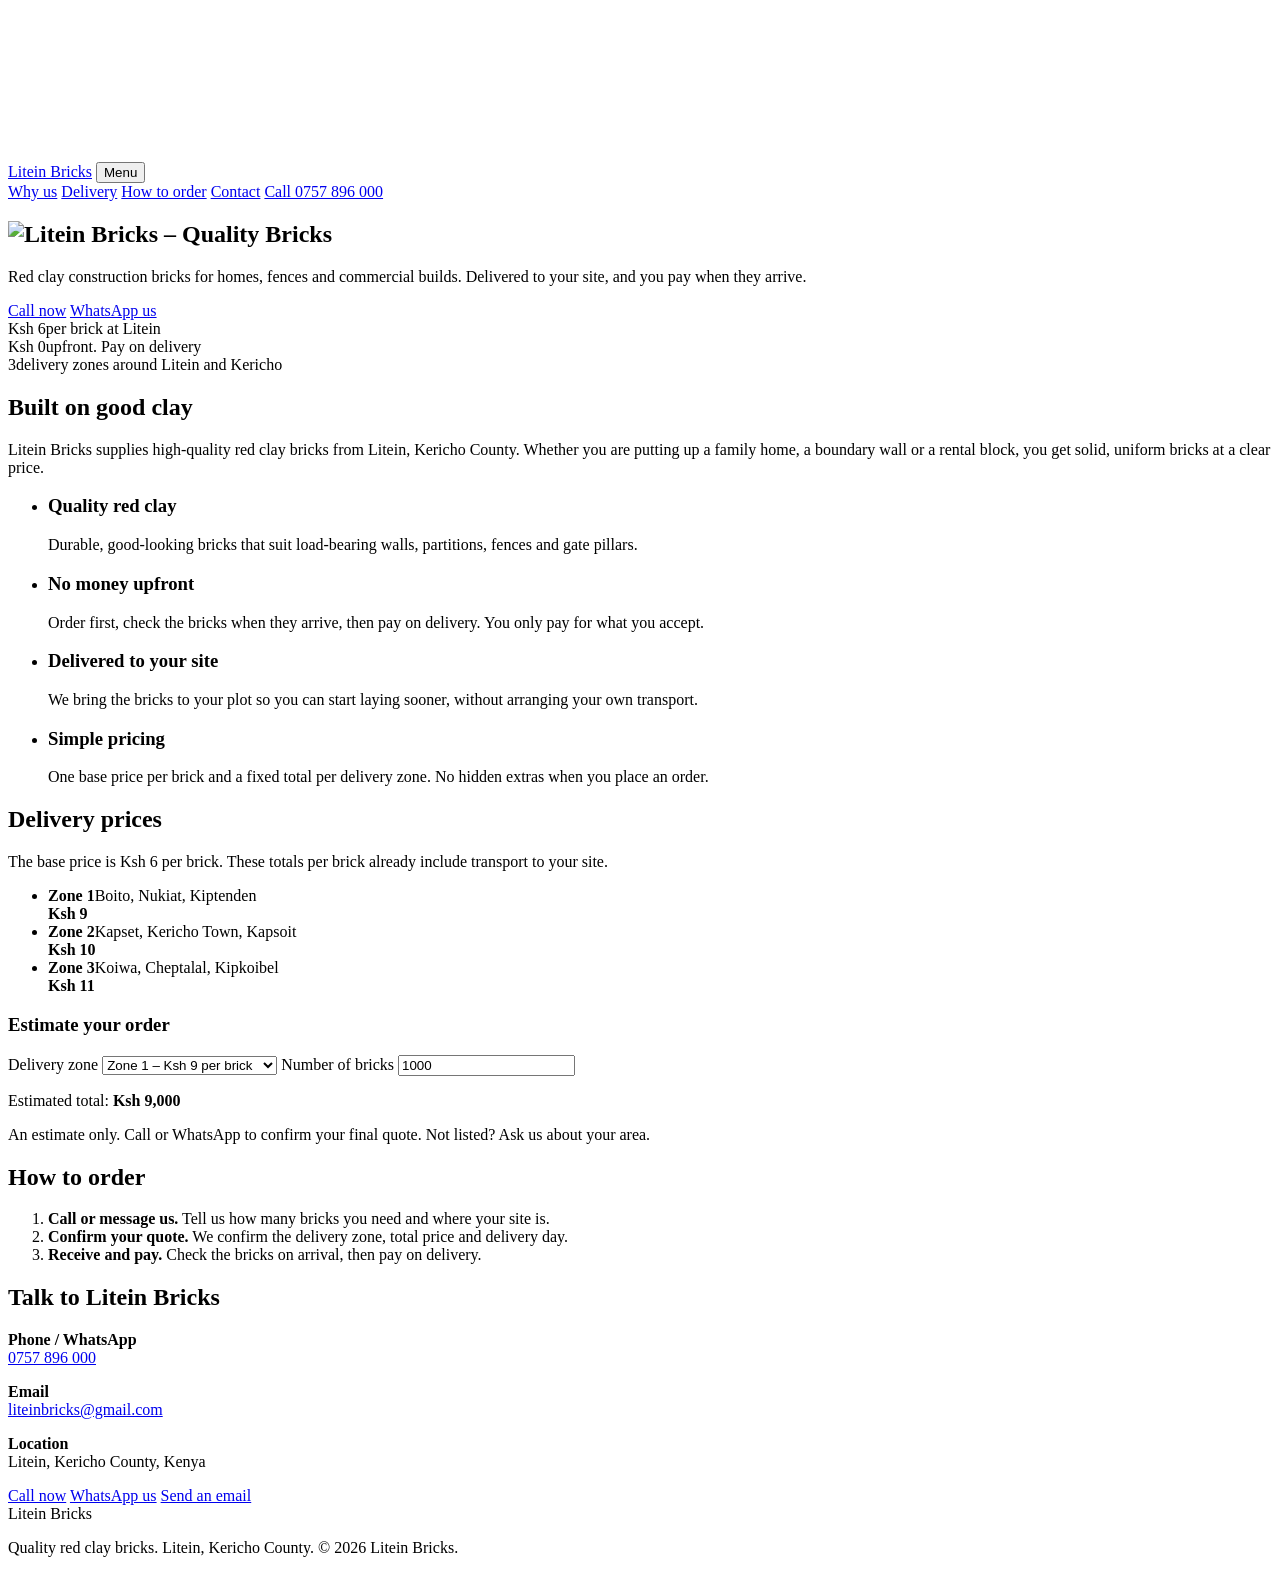
==== index.html @ 789bcd4d "Add files via upload" ====
<!DOCTYPE html>
<html lang="en">
<head>
<meta charset="utf-8">
<meta name="viewport" content="width=device-width, initial-scale=1">
<title>Litein Bricks | Quality red clay bricks in Litein, Kericho County</title>
<meta name="description" content="Litein Bricks supplies quality red clay construction bricks at Ksh 6 per brick, delivered to your site across Kericho County. Pay on delivery, no money upfront.">
<meta name="theme-color" content="#0f1619">
<meta property="og:title" content="Litein Bricks | Quality Bricks">
<meta property="og:description" content="Red clay construction bricks at Ksh 6 each. Site delivery. Pay on delivery.">
<meta property="og:image" content="assets/logo.png">
<link rel="icon" href="assets/poster.jpg">
<link rel="preconnect" href="https://fonts.googleapis.com">
<link rel="preconnect" href="https://fonts.gstatic.com" crossorigin>
<link href="https://fonts.googleapis.com/css2?family=Barlow:wght@400;500;600&family=Oswald:wght@500;700&display=swap" rel="stylesheet">
<link rel="stylesheet" href="css/styles.css">
</head>
<body>
<video class="bg-video" autoplay muted loop playsinline preload="metadata" poster="assets/poster.jpg" aria-hidden="true">
  <source src="assets/background.mp4" type="video/mp4">
</video>

<header class="site-header">
  <a class="brand brick-text" href="index.html">Litein Bricks</a>
  <button class="nav-toggle" aria-expanded="false" aria-controls="nav">Menu</button>
  <nav id="nav" class="nav">
    <a href="#why">Why us</a>
    <a href="#delivery">Delivery</a>
    <a href="#order">How to order</a>
    <a href="#contact">Contact</a>
    <a class="btn btn-small" href="tel:+254757896000">Call 0757 896 000</a>
  </nav>
</header>

<main>
  <section class="hero">
    <h1><img src="assets/logo.png" alt="Litein Bricks – Quality Bricks" width="2172" height="724"></h1>
    <p class="lead">Red clay construction bricks for homes, fences and commercial builds. Delivered to your site, and you pay when they arrive.</p>
    <div class="actions">
      <a class="btn" href="tel:+254757896000">Call now</a>
      <a class="btn btn-wa" href="https://wa.me/254757896000?text=Hello%20Litein%20Bricks%2C%20I%20would%20like%20to%20order%20bricks." target="_blank" rel="noopener">WhatsApp us</a>
    </div>
  </section>

  <section class="price-band" aria-label="Pricing at a glance">
    <div><span class="big brick-text">Ksh 6</span><span>per brick at Litein</span></div>
    <div><span class="big brick-text">Ksh 0</span><span>upfront. Pay on delivery</span></div>
    <div><span class="big brick-text">3</span><span>delivery zones around Litein and Kericho</span></div>
  </section>

  <section id="why" class="section">
    <h2 class="brick-text">Built on good clay</h2>
    <p class="intro">Litein Bricks supplies high-quality red clay bricks from Litein, Kericho County. Whether you are putting up a family home, a boundary wall or a rental block, you get solid, uniform bricks at a clear price.</p>
    <ul class="features">
      <li><h3>Quality red clay</h3><p>Durable, good-looking bricks that suit load-bearing walls, partitions, fences and gate pillars.</p></li>
      <li><h3>No money upfront</h3><p>Order first, check the bricks when they arrive, then pay on delivery. You only pay for what you accept.</p></li>
      <li><h3>Delivered to your site</h3><p>We bring the bricks to your plot so you can start laying sooner, without arranging your own transport.</p></li>
      <li><h3>Simple pricing</h3><p>One base price per brick and a fixed total per delivery zone. No hidden extras when you place an order.</p></li>
    </ul>
  </section>

  <section id="delivery" class="section">
    <h2 class="brick-text">Delivery prices</h2>
    <p class="intro">The base price is Ksh 6 per brick. These totals per brick already include transport to your site.</p>
    <div class="zones">
      <ul class="zone-list">
        <li><div><strong>Zone 1</strong><span>Boito, Nukiat, Kiptenden</span></div><b>Ksh 9</b></li>
        <li><div><strong>Zone 2</strong><span>Kapset, Kericho Town, Kapsoit</span></div><b>Ksh 10</b></li>
        <li><div><strong>Zone 3</strong><span>Koiwa, Cheptalal, Kipkoibel</span></div><b>Ksh 11</b></li>
      </ul>
      <div class="calc" id="calc">
        <h3>Estimate your order</h3>
        <label for="zone">Delivery zone</label>
        <select id="zone">
          <option value="9">Zone 1 – Ksh 9 per brick</option>
          <option value="10">Zone 2 – Ksh 10 per brick</option>
          <option value="11">Zone 3 – Ksh 11 per brick</option>
        </select>
        <label for="qty">Number of bricks</label>
        <input id="qty" type="number" inputmode="numeric" min="1" step="100" value="1000">
        <p class="total" aria-live="polite">Estimated total: <strong id="total">Ksh 9,000</strong></p>
        <p class="note">An estimate only. Call or WhatsApp to confirm your final quote. Not listed? Ask us about your area.</p>
      </div>
    </div>
  </section>

  <section id="order" class="section">
    <h2 class="brick-text">How to order</h2>
    <ol class="steps">
      <li><strong>Call or message us.</strong> Tell us how many bricks you need and where your site is.</li>
      <li><strong>Confirm your quote.</strong> We confirm the delivery zone, total price and delivery day.</li>
      <li><strong>Receive and pay.</strong> Check the bricks on arrival, then pay on delivery.</li>
    </ol>
  </section>

  <section id="contact" class="section contact">
    <h2 class="brick-text">Talk to Litein Bricks</h2>
    <div class="contact-grid">
      <div>
        <p><strong>Phone / WhatsApp</strong><br><a href="tel:+254757896000">0757 896 000</a></p>
        <p><strong>Email</strong><br><a href="mailto:liteinbricks@gmail.com">liteinbricks@gmail.com</a></p>
        <p><strong>Location</strong><br>Litein, Kericho County, Kenya</p>
      </div>
      <div class="actions">
        <a class="btn" href="tel:+254757896000">Call now</a>
        <a class="btn btn-wa" href="https://wa.me/254757896000?text=Hello%20Litein%20Bricks%2C%20I%20would%20like%20to%20order%20bricks." target="_blank" rel="noopener">WhatsApp us</a>
        <a class="btn btn-ghost" href="mailto:liteinbricks@gmail.com">Send an email</a>
      </div>
    </div>
  </section>
</main>

<footer class="site-footer">
  <span class="brick-text brand">Litein Bricks</span>
  <p>Quality red clay bricks. Litein, Kericho County. &copy; <span id="year">2026</span> Litein Bricks.</p>
</footer>
<script src="js/main.js"></script>
</body>
</html>
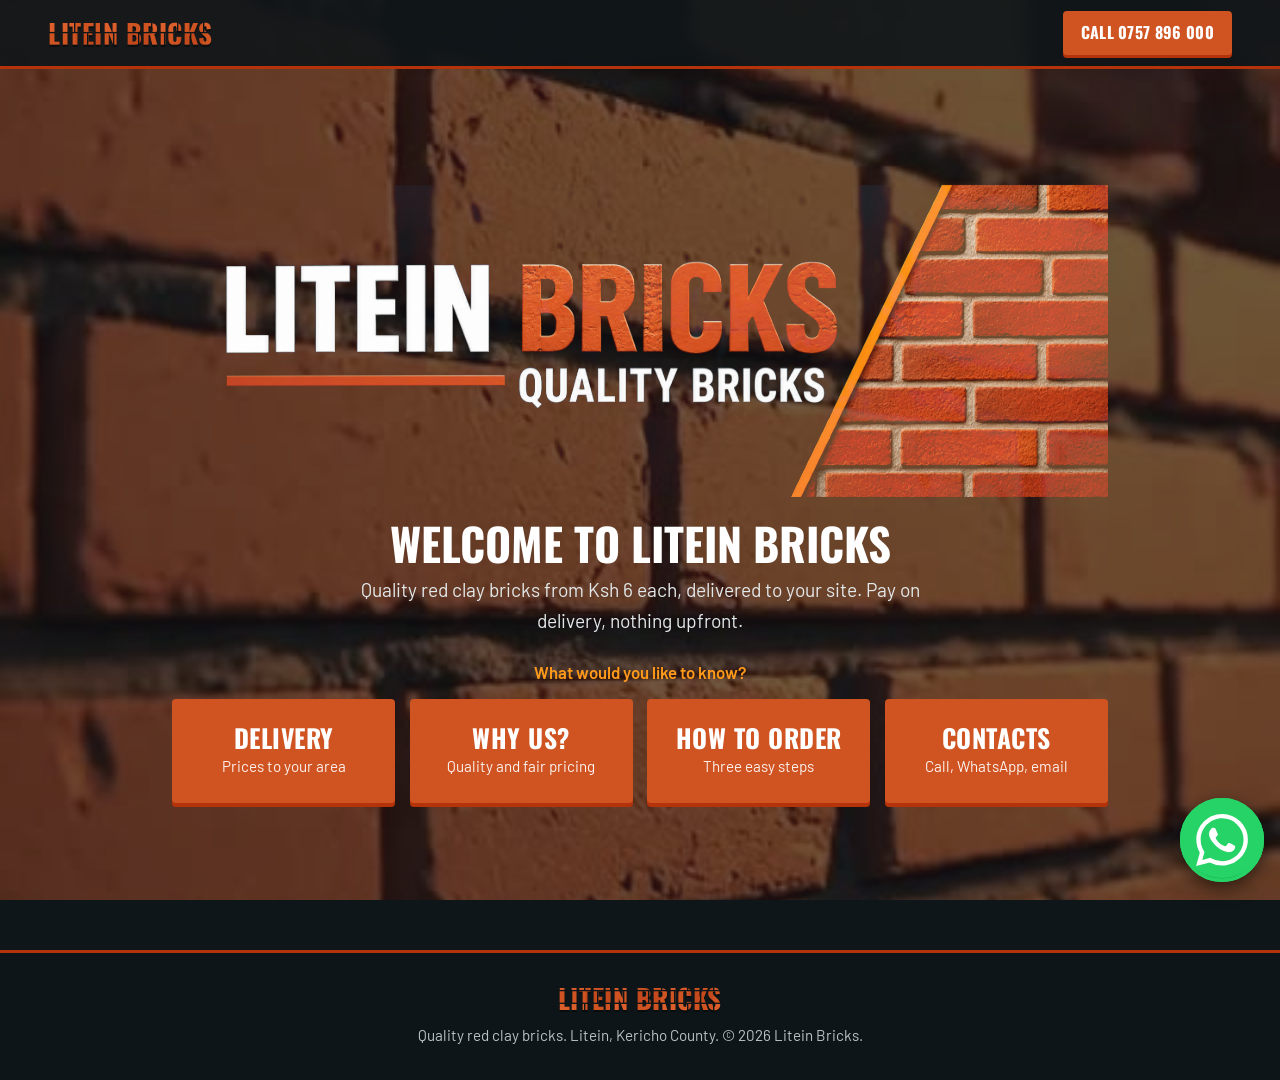
==== commit d5aecf07: "Add files via upload" ====
--- a/index.html
+++ b/index.html
@@ -22,91 +22,21 @@
 
 <header class="site-header">
   <a class="brand brick-text" href="index.html">Litein Bricks</a>
-  <button class="nav-toggle" aria-expanded="false" aria-controls="nav">Menu</button>
-  <nav id="nav" class="nav">
-    <a href="#why">Why us</a>
-    <a href="#delivery">Delivery</a>
-    <a href="#order">How to order</a>
-    <a href="#contact">Contact</a>
-    <a class="btn btn-small" href="tel:+254757896000">Call 0757 896 000</a>
-  </nav>
+  <a class="btn btn-small" href="tel:+254757896000">Call 0757 896 000</a>
 </header>
 
 <main>
-  <section class="hero">
+  <section class="landing" id="home">
     <h1><img src="assets/logo.png" alt="Litein Bricks – Quality Bricks" width="2172" height="724"></h1>
-    <p class="lead">Red clay construction bricks for homes, fences and commercial builds. Delivered to your site, and you pay when they arrive.</p>
-    <div class="actions">
-      <a class="btn" href="tel:+254757896000">Call now</a>
-      <a class="btn btn-wa" href="https://wa.me/254757896000?text=Hello%20Litein%20Bricks%2C%20I%20would%20like%20to%20order%20bricks." target="_blank" rel="noopener">WhatsApp us</a>
-    </div>
-  </section>
-
-  <section class="price-band" aria-label="Pricing at a glance">
-    <div><span class="big brick-text">Ksh 6</span><span>per brick at Litein</span></div>
-    <div><span class="big brick-text">Ksh 0</span><span>upfront. Pay on delivery</span></div>
-    <div><span class="big brick-text">3</span><span>delivery zones around Litein and Kericho</span></div>
-  </section>
-
-  <section id="why" class="section">
-    <h2 class="brick-text">Built on good clay</h2>
-    <p class="intro">Litein Bricks supplies high-quality red clay bricks from Litein, Kericho County. Whether you are putting up a family home, a boundary wall or a rental block, you get solid, uniform bricks at a clear price.</p>
-    <ul class="features">
-      <li><h3>Quality red clay</h3><p>Durable, good-looking bricks that suit load-bearing walls, partitions, fences and gate pillars.</p></li>
-      <li><h3>No money upfront</h3><p>Order first, check the bricks when they arrive, then pay on delivery. You only pay for what you accept.</p></li>
-      <li><h3>Delivered to your site</h3><p>We bring the bricks to your plot so you can start laying sooner, without arranging your own transport.</p></li>
-      <li><h3>Simple pricing</h3><p>One base price per brick and a fixed total per delivery zone. No hidden extras when you place an order.</p></li>
-    </ul>
-  </section>
-
-  <section id="delivery" class="section">
-    <h2 class="brick-text">Delivery prices</h2>
-    <p class="intro">The base price is Ksh 6 per brick. These totals per brick already include transport to your site.</p>
-    <div class="zones">
-      <ul class="zone-list">
-        <li><div><strong>Zone 1</strong><span>Boito, Nukiat, Kiptenden</span></div><b>Ksh 9</b></li>
-        <li><div><strong>Zone 2</strong><span>Kapset, Kericho Town, Kapsoit</span></div><b>Ksh 10</b></li>
-        <li><div><strong>Zone 3</strong><span>Koiwa, Cheptalal, Kipkoibel</span></div><b>Ksh 11</b></li>
-      </ul>
-      <div class="calc" id="calc">
-        <h3>Estimate your order</h3>
-        <label for="zone">Delivery zone</label>
-        <select id="zone">
-          <option value="9">Zone 1 – Ksh 9 per brick</option>
-          <option value="10">Zone 2 – Ksh 10 per brick</option>
-          <option value="11">Zone 3 – Ksh 11 per brick</option>
-        </select>
-        <label for="qty">Number of bricks</label>
-        <input id="qty" type="number" inputmode="numeric" min="1" step="100" value="1000">
-        <p class="total" aria-live="polite">Estimated total: <strong id="total">Ksh 9,000</strong></p>
-        <p class="note">An estimate only. Call or WhatsApp to confirm your final quote. Not listed? Ask us about your area.</p>
-      </div>
-    </div>
-  </section>
-
-  <section id="order" class="section">
-    <h2 class="brick-text">How to order</h2>
-    <ol class="steps">
-      <li><strong>Call or message us.</strong> Tell us how many bricks you need and where your site is.</li>
-      <li><strong>Confirm your quote.</strong> We confirm the delivery zone, total price and delivery day.</li>
-      <li><strong>Receive and pay.</strong> Check the bricks on arrival, then pay on delivery.</li>
-    </ol>
-  </section>
-
-  <section id="contact" class="section contact">
-    <h2 class="brick-text">Talk to Litein Bricks</h2>
-    <div class="contact-grid">
-      <div>
-        <p><strong>Phone / WhatsApp</strong><br><a href="tel:+254757896000">0757 896 000</a></p>
-        <p><strong>Email</strong><br><a href="mailto:liteinbricks@gmail.com">liteinbricks@gmail.com</a></p>
-        <p><strong>Location</strong><br>Litein, Kericho County, Kenya</p>
-      </div>
-      <div class="actions">
-        <a class="btn" href="tel:+254757896000">Call now</a>
-        <a class="btn btn-wa" href="https://wa.me/254757896000?text=Hello%20Litein%20Bricks%2C%20I%20would%20like%20to%20order%20bricks." target="_blank" rel="noopener">WhatsApp us</a>
-        <a class="btn btn-ghost" href="mailto:liteinbricks@gmail.com">Send an email</a>
-      </div>
-    </div>
+    <p class="welcome">Welcome to Litein Bricks</p>
+    <p class="lead">Quality red clay bricks from Ksh 6 each, delivered to your site. Pay on delivery, nothing upfront.</p>
+    <p class="choose">What would you like to know?</p>
+    <nav class="menu" aria-label="Main options">
+      <a href="delivery.html"><strong>Delivery</strong><span>Prices to your area</span></a>
+      <a href="why-us.html"><strong>Why us?</strong><span>Quality and fair pricing</span></a>
+      <a href="how-to-order.html"><strong>How to order</strong><span>Three easy steps</span></a>
+      <a href="contact.html"><strong>Contacts</strong><span>Call, WhatsApp, email</span></a>
+    </nav>
   </section>
 </main>
 
@@ -114,6 +44,11 @@
   <span class="brick-text brand">Litein Bricks</span>
   <p>Quality red clay bricks. Litein, Kericho County. &copy; <span id="year">2026</span> Litein Bricks.</p>
 </footer>
+<a class="wa-float" href="https://wa.me/254757896000?text=Hello%20Litein%20Bricks%2C%20I%20would%20like%20to%20order%20bricks." target="_blank" rel="noopener" aria-label="Chat with Litein Bricks on WhatsApp">
+  <span class="wa-label">Chat with us</span>
+  <span class="wa-icon">
+  <svg viewBox="0 0 24 24" role="img" aria-hidden="true"><path fill="#fff" d="M17.472 14.382c-.297-.149-1.758-.867-2.03-.967-.273-.099-.471-.148-.67.15-.197.297-.767.966-.94 1.164-.173.199-.347.223-.644.075-.297-.15-1.255-.463-2.39-1.475-.883-.788-1.48-1.761-1.653-2.059-.173-.297-.018-.458.13-.606.134-.133.298-.347.446-.52.149-.174.198-.298.298-.497.099-.198.05-.371-.025-.52-.075-.149-.669-1.612-.916-2.207-.242-.579-.487-.5-.669-.51-.173-.008-.371-.01-.57-.01-.198 0-.52.074-.792.372-.272.297-1.04 1.016-1.04 2.479 0 1.462 1.065 2.875 1.213 3.074.149.198 2.096 3.2 5.077 4.487.709.306 1.262.489 1.694.625.712.227 1.36.195 1.871.118.571-.085 1.758-.719 2.006-1.413.248-.694.248-1.289.173-1.413-.074-.124-.272-.198-.57-.347m-5.421 7.403h-.004a9.87 9.87 0 01-5.031-1.378l-.361-.214-3.741.982.998-3.648-.235-.374a9.86 9.86 0 01-1.51-5.26c.001-5.45 4.436-9.884 9.888-9.884 2.64 0 5.122 1.03 6.988 2.898a9.825 9.825 0 012.893 6.994c-.003 5.45-4.437 9.884-9.885 9.884m8.413-18.297A11.815 11.815 0 0012.05 0C5.495 0 .16 5.335.157 11.892c0 2.096.547 4.142 1.588 5.945L.057 24l6.305-1.654a11.882 11.882 0 005.683 1.448h.005c6.554 0 11.89-5.335 11.893-11.893a11.821 11.821 0 00-3.48-8.413z"/></svg></span>
+</a>
 <script src="js/main.js"></script>
 </body>
 </html>
--- a/css/styles.css
+++ b/css/styles.css
@@ -0,0 +1,131 @@
+:root{
+  --ink:#0f1619; --ink-2:#172126; --brick:#d05422; --brick-deep:#b5330b;
+  --amber:#ff9a1a; --white:#fff; --muted:#b9c3c7; --wa:#25a55a;
+  --head:'Oswald','Arial Narrow',Impact,sans-serif;
+  --body:'Barlow',system-ui,-apple-system,'Segoe UI',Arial,sans-serif;
+  --panel:rgba(15,22,25,.78);
+}
+*{box-sizing:border-box}
+html{scroll-behavior:smooth;scroll-padding-top:4.5rem}
+body{margin:0;background:var(--ink);color:var(--white);font:400 1.05rem/1.6 var(--body)}
+img{max-width:100%;height:auto;display:block}
+a{color:var(--amber)}
+:focus-visible{outline:3px solid var(--amber);outline-offset:3px}
+
+/* Background video at 40% opacity */
+.bg-video{position:fixed;inset:0;width:100%;height:100%;object-fit:cover;opacity:.4;z-index:-1}
+
+/* Brick-textured lettering: brick faces with dark mortar joints cut through the letters */
+.brick-text{
+  color:var(--brick);
+  background-image:url("data:image/svg+xml,%3Csvg xmlns='http://www.w3.org/2000/svg' viewBox='0 0 96 48' preserveAspectRatio='none'%3E%3Crect width='96' height='48' fill='%23d05422'/%3E%3Crect x='3' y='0' width='45' height='22' fill='%23dc5e2b'/%3E%3Crect x='51' y='24' width='45' height='22' fill='%23c44a1d'/%3E%3Crect x='0' y='22' width='96' height='2.5' fill='%230f1619'/%3E%3Crect x='0' y='45.5' width='96' height='2.5' fill='%230f1619'/%3E%3Crect x='0' y='0' width='2.5' height='24' fill='%230f1619'/%3E%3Crect x='48' y='0' width='2.5' height='24' fill='%230f1619'/%3E%3Crect x='24' y='24' width='2.5' height='24' fill='%230f1619'/%3E%3Crect x='72' y='24' width='2.5' height='24' fill='%230f1619'/%3E%3C/svg%3E");
+  background-size:1.9em .95em;
+  -webkit-background-clip:text;background-clip:text;
+  -webkit-text-fill-color:transparent;
+  filter:drop-shadow(0 2px 0 rgba(0,0,0,.45));
+}
+h1,h2,h3,.brand,.big,.btn,.zone-list b{font-family:var(--head);text-transform:uppercase;letter-spacing:.02em}
+
+/* Header */
+.site-header{position:sticky;top:0;z-index:10;display:flex;align-items:center;justify-content:space-between;gap:1rem;padding:.7rem clamp(1rem,4vw,3rem);background:rgba(15,22,25,.9);backdrop-filter:blur(6px);border-bottom:3px solid var(--brick-deep)}
+.brand{font-size:1.7rem;font-weight:700;text-decoration:none;line-height:1}
+
+/* Buttons */
+.btn{display:inline-block;background:var(--brick);color:var(--white);text-decoration:none;font-weight:700;font-size:1.15rem;padding:.7rem 1.6rem;border-radius:4px;border:2px solid var(--brick);box-shadow:0 3px 0 var(--brick-deep);transition:transform .12s,background .12s}
+.btn:hover{background:var(--brick-deep);transform:translateY(1px)}
+.btn-small{font-size:1rem;padding:.45rem 1rem}
+.site-footer{padding-bottom:5rem}
+.btn-wa{background:var(--wa);border-color:var(--wa);box-shadow:0 3px 0 #17773f}
+.btn-wa:hover{background:#17773f}
+.btn-ghost{background:transparent;border-color:var(--amber);color:var(--amber);box-shadow:none}
+.btn-ghost:hover{background:var(--amber);color:var(--ink)}
+.actions{display:flex;flex-wrap:wrap;gap:.9rem}
+
+/* Landing: logo, welcome, then four big options */
+.landing{max-width:1000px;margin:0 auto;padding:clamp(1.5rem,4vw,3rem) clamp(1rem,4vw,2rem) 2rem;text-align:center;min-height:calc(100svh - 4.2rem);display:flex;flex-direction:column;justify-content:center;gap:0}
+.landing h1{margin:0}
+.landing h1 img{width:100%;margin:0 auto;mix-blend-mode:lighten}
+.welcome{font-family:var(--head);text-transform:uppercase;font-weight:700;font-size:clamp(1.8rem,5vw,2.8rem);line-height:1.1;margin:1.4rem 0 .4rem}
+.lead{max-width:38rem;margin:0 auto 1.4rem;font-size:1.2rem;color:#e3e8ea}
+.choose{margin:0 0 .8rem;color:var(--amber);font-weight:600}
+.menu{display:grid;grid-template-columns:repeat(4,1fr);gap:.9rem}
+.menu a{display:flex;flex-direction:column;gap:.2rem;justify-content:center;min-height:6.5rem;padding:1rem .8rem;background:var(--brick);color:var(--white);text-decoration:none;border-radius:4px;box-shadow:0 4px 0 var(--brick-deep);transition:transform .12s,background .12s}
+.menu a:hover,.menu a:focus-visible{background:var(--brick-deep);transform:translateY(2px)}
+.menu strong{font-family:var(--head);text-transform:uppercase;font-size:1.6rem;letter-spacing:.02em;line-height:1.1}
+.menu span{font-size:.95rem;opacity:.92}
+
+/* Page navigation pills */
+.inner{padding-top:1.5rem}
+.panel-nav{display:flex;flex-wrap:wrap;gap:.5rem;margin-bottom:1.4rem}
+.panel-nav a{padding:.4rem .9rem;border:2px solid #2d3b42;border-radius:999px;color:var(--white);text-decoration:none;font-weight:500;font-size:.95rem}
+.panel-nav a:hover{border-color:var(--amber)}
+.panel-nav a.on{background:var(--brick);border-color:var(--brick)}
+
+/* Floating WhatsApp: large, rippling, with a label */
+.wa-float{position:fixed;right:1rem;bottom:1.1rem;z-index:20;display:flex;align-items:center;gap:.7rem;text-decoration:none}
+.wa-icon{position:relative;width:84px;height:84px;border-radius:50%;background:#25d366;display:grid;place-items:center;box-shadow:0 6px 18px rgba(0,0,0,.55),inset 0 -4px 0 rgba(0,0,0,.12);animation:wa-bob 3s ease-in-out infinite;transition:transform .15s}
+.wa-icon::before,.wa-icon::after{content:"";position:absolute;inset:0;border-radius:50%;border:3px solid #25d366;animation:wa-ripple 2.2s ease-out infinite}
+.wa-icon::after{animation-delay:1.1s}
+.wa-icon svg{width:52px;height:52px;position:relative}
+.wa-float:hover .wa-icon,.wa-float:focus-visible .wa-icon{transform:scale(1.1)}
+.wa-label{background:#fff;color:#0f1619;font:600 1rem var(--body);padding:.5rem .9rem;border-radius:999px;box-shadow:0 4px 12px rgba(0,0,0,.4);animation:wa-label 7s ease-in-out 1.5s both}
+@keyframes wa-ripple{0%{transform:scale(1);opacity:.8}100%{transform:scale(1.7);opacity:0}}
+@keyframes wa-bob{0%,100%{transform:translateY(0)}50%{transform:translateY(-6px)}}
+@keyframes wa-label{0%{opacity:0;transform:translateX(12px)}8%,80%{opacity:1;transform:none}100%{opacity:0;transform:translateX(12px)}}
+@media (prefers-reduced-motion:reduce){.wa-icon,.wa-icon::before,.wa-icon::after,.wa-label{animation:none}.wa-label{display:none}}
+
+/* Sections */
+.section{max-width:1000px;margin:0 auto 1.5rem;padding:2rem clamp(1rem,4vw,2rem);background:var(--panel);border-radius:6px}
+.section h2{font-size:clamp(2.2rem,6vw,3.4rem);margin:0 0 .6rem;line-height:1.05;font-weight:700}
+.section h3{font-size:1.35rem;margin:0 0 .3rem;color:var(--white)}
+.intro{max-width:44rem;color:#e3e8ea}
+.features{list-style:none;padding:0;margin:1.8rem 0 0;display:grid;grid-template-columns:repeat(2,1fr);gap:1.6rem 2.2rem}
+.features li{border-left:4px solid var(--brick);padding-left:1rem}
+.features p{margin:0;color:var(--muted)}
+
+/* Delivery */
+.zones{display:grid;grid-template-columns:1.15fr 1fr;gap:2rem;margin-top:1.6rem;align-items:start}
+.zone-list{list-style:none;margin:0;padding:0}
+.zone-list li{display:flex;justify-content:space-between;align-items:center;gap:1rem;padding:1rem 0;border-bottom:2px solid rgba(255,255,255,.15)}
+.zone-list li:first-child{border-top:2px solid rgba(255,255,255,.15)}
+.zone-list strong{display:block;font-family:var(--head);font-size:1.25rem;text-transform:uppercase}
+.zone-list span{color:var(--muted)}
+.zone-list b{font-size:2rem;color:var(--amber);font-weight:700;white-space:nowrap}
+.calc{background:var(--ink-2);border:2px solid var(--brick);border-radius:6px;padding:1.2rem}
+.calc h3{margin-bottom:.8rem}
+.calc label{display:block;font-weight:600;margin:.7rem 0 .25rem}
+.calc select,.calc input{width:100%;font:inherit;padding:.65rem .7rem;border-radius:4px;border:2px solid #2d3b42;background:var(--ink);color:var(--white)}
+.total{font-size:1.15rem;margin:1rem 0 .3rem}
+.total strong{font-family:var(--head);font-size:1.8rem;color:var(--amber)}
+.note{margin:0;font-size:.9rem;color:var(--muted)}
+
+/* Steps */
+.steps{list-style:none;counter-reset:s;margin:1.5rem 0 0;padding:0;display:grid;grid-template-columns:repeat(3,1fr);gap:1.5rem}
+.steps li{counter-increment:s;position:relative;padding-top:3.2rem;color:var(--muted)}
+.steps li::before{content:counter(s);position:absolute;top:0;left:0;width:2.6rem;height:2.6rem;display:grid;place-items:center;background:var(--brick);font:700 1.4rem var(--head);border-radius:3px;box-shadow:3px 3px 0 var(--brick-deep)}
+.steps strong{display:block;color:var(--white);font-size:1.15rem}
+
+/* Contact */
+.contact-grid{display:grid;grid-template-columns:1fr 1fr;gap:2rem;align-items:center;margin-top:1rem}
+.contact p{margin:0 0 1rem}
+.contact a:not(.btn){font-size:1.2rem;font-weight:600}
+.contact-grid .actions{flex-direction:column;align-items:stretch}
+.contact-grid .btn{text-align:center}
+
+.site-footer{margin-top:3rem;padding:2rem 1rem;text-align:center;background:rgba(15,22,25,.92);border-top:3px solid var(--brick-deep)}
+.site-footer p{margin:.4rem 0 0;color:var(--muted);font-size:.95rem}
+
+@media (max-width:760px),(orientation:portrait){
+  .menu{grid-template-columns:1fr 1fr}
+  .menu a{min-height:7rem}
+  .menu strong{font-size:1.5rem}
+  .menu span{font-size:1rem}
+  .landing{padding-top:1rem}
+  .lead{font-size:1.15rem}
+  .wa-icon{width:76px;height:76px}
+  .wa-icon svg{width:46px;height:46px}
+  .features,.zones,.steps,.contact-grid{grid-template-columns:1fr}
+  .section{margin:0 .75rem 1rem}
+  .landing{justify-content:flex-start}
+}
+@media (prefers-reduced-motion:reduce){html{scroll-behavior:auto}.btn{transition:none}}
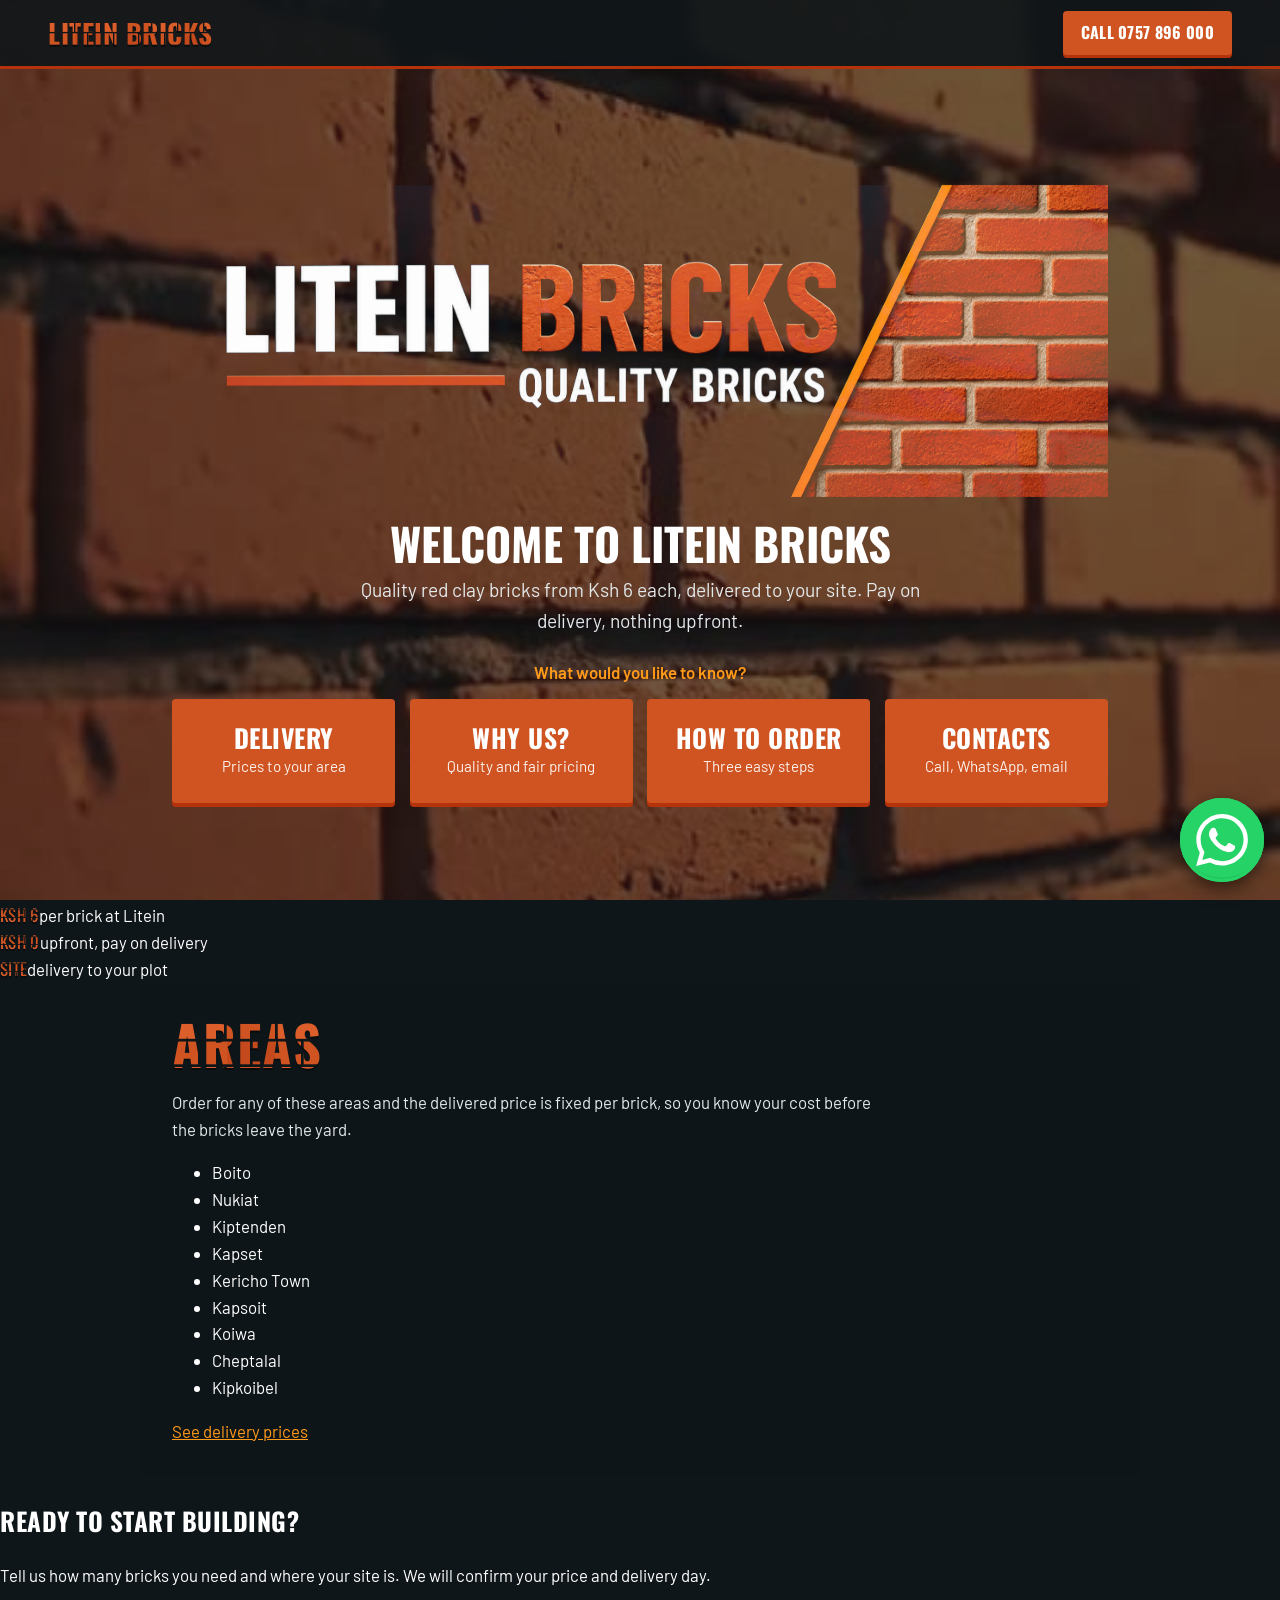
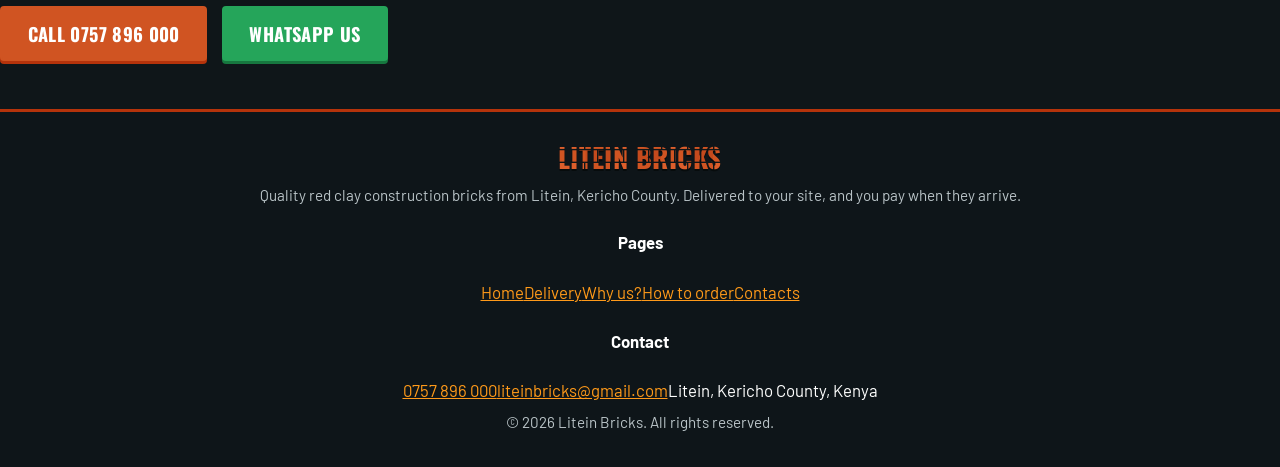
==== commit 6e596bc6: "Add files via upload" ====
--- a/index.html
+++ b/index.html
@@ -38,11 +38,37 @@
       <a href="contact.html"><strong>Contacts</strong><span>Call, WhatsApp, email</span></a>
     </nav>
   </section>
+
+  <section class="highlights" aria-label="At a glance">
+    <div><span class="big brick-text">Ksh 6</span><span>per brick at Litein</span></div>
+    <div><span class="big brick-text">Ksh 0</span><span>upfront, pay on delivery</span></div>
+    <div><span class="big brick-text">Site</span><span>delivery to your plot</span></div>
+  </section>
+
+  <section class="areas section">
+    <h2 class="brick-text">Areas</h2>
+    <p class="intro">Order for any of these areas and the delivered price is fixed per brick, so you know your cost before the bricks leave the yard.</p>
+    <ul class="chips"><li>Boito</li><li>Nukiat</li><li>Kiptenden</li><li>Kapset</li><li>Kericho Town</li><li>Kapsoit</li><li>Koiwa</li><li>Cheptalal</li><li>Kipkoibel</li></ul>
+    <a class="text-link" href="delivery.html">See delivery prices</a>
+  </section>
+
+  <section class="cta-band">
+    <h2>Ready to start building?</h2>
+    <p>Tell us how many bricks you need and where your site is. We will confirm your price and delivery day.</p>
+    <div class="actions">
+      <a class="btn" href="tel:+254757896000">Call 0757 896 000</a>
+      <a class="btn btn-wa" href="https://wa.me/254757896000?text=Hello%20Litein%20Bricks%2C%20I%20would%20like%20to%20order%20bricks." target="_blank" rel="noopener">WhatsApp us</a>
+    </div>
+  </section>
 </main>
 
 <footer class="site-footer">
-  <span class="brick-text brand">Litein Bricks</span>
-  <p>Quality red clay bricks. Litein, Kericho County. &copy; <span id="year">2026</span> Litein Bricks.</p>
+  <div class="foot-grid">
+    <div><span class="brick-text brand">Litein Bricks</span><p>Quality red clay construction bricks from Litein, Kericho County. Delivered to your site, and you pay when they arrive.</p></div>
+    <div><h4>Pages</h4><a href="index.html">Home</a><a href="delivery.html">Delivery</a><a href="why-us.html">Why us?</a><a href="how-to-order.html">How to order</a><a href="contact.html">Contacts</a></div>
+    <div><h4>Contact</h4><a href="tel:+254757896000">0757 896 000</a><a href="mailto:liteinbricks@gmail.com">liteinbricks@gmail.com</a><span class="line">Litein, Kericho County, Kenya</span></div>
+  </div>
+  <p class="copy">&copy; <span id="year">2026</span> Litein Bricks. All rights reserved.</p>
 </footer>
 <a class="wa-float" href="https://wa.me/254757896000?text=Hello%20Litein%20Bricks%2C%20I%20would%20like%20to%20order%20bricks." target="_blank" rel="noopener" aria-label="Chat with Litein Bricks on WhatsApp">
   <span class="wa-label">Chat with us</span>
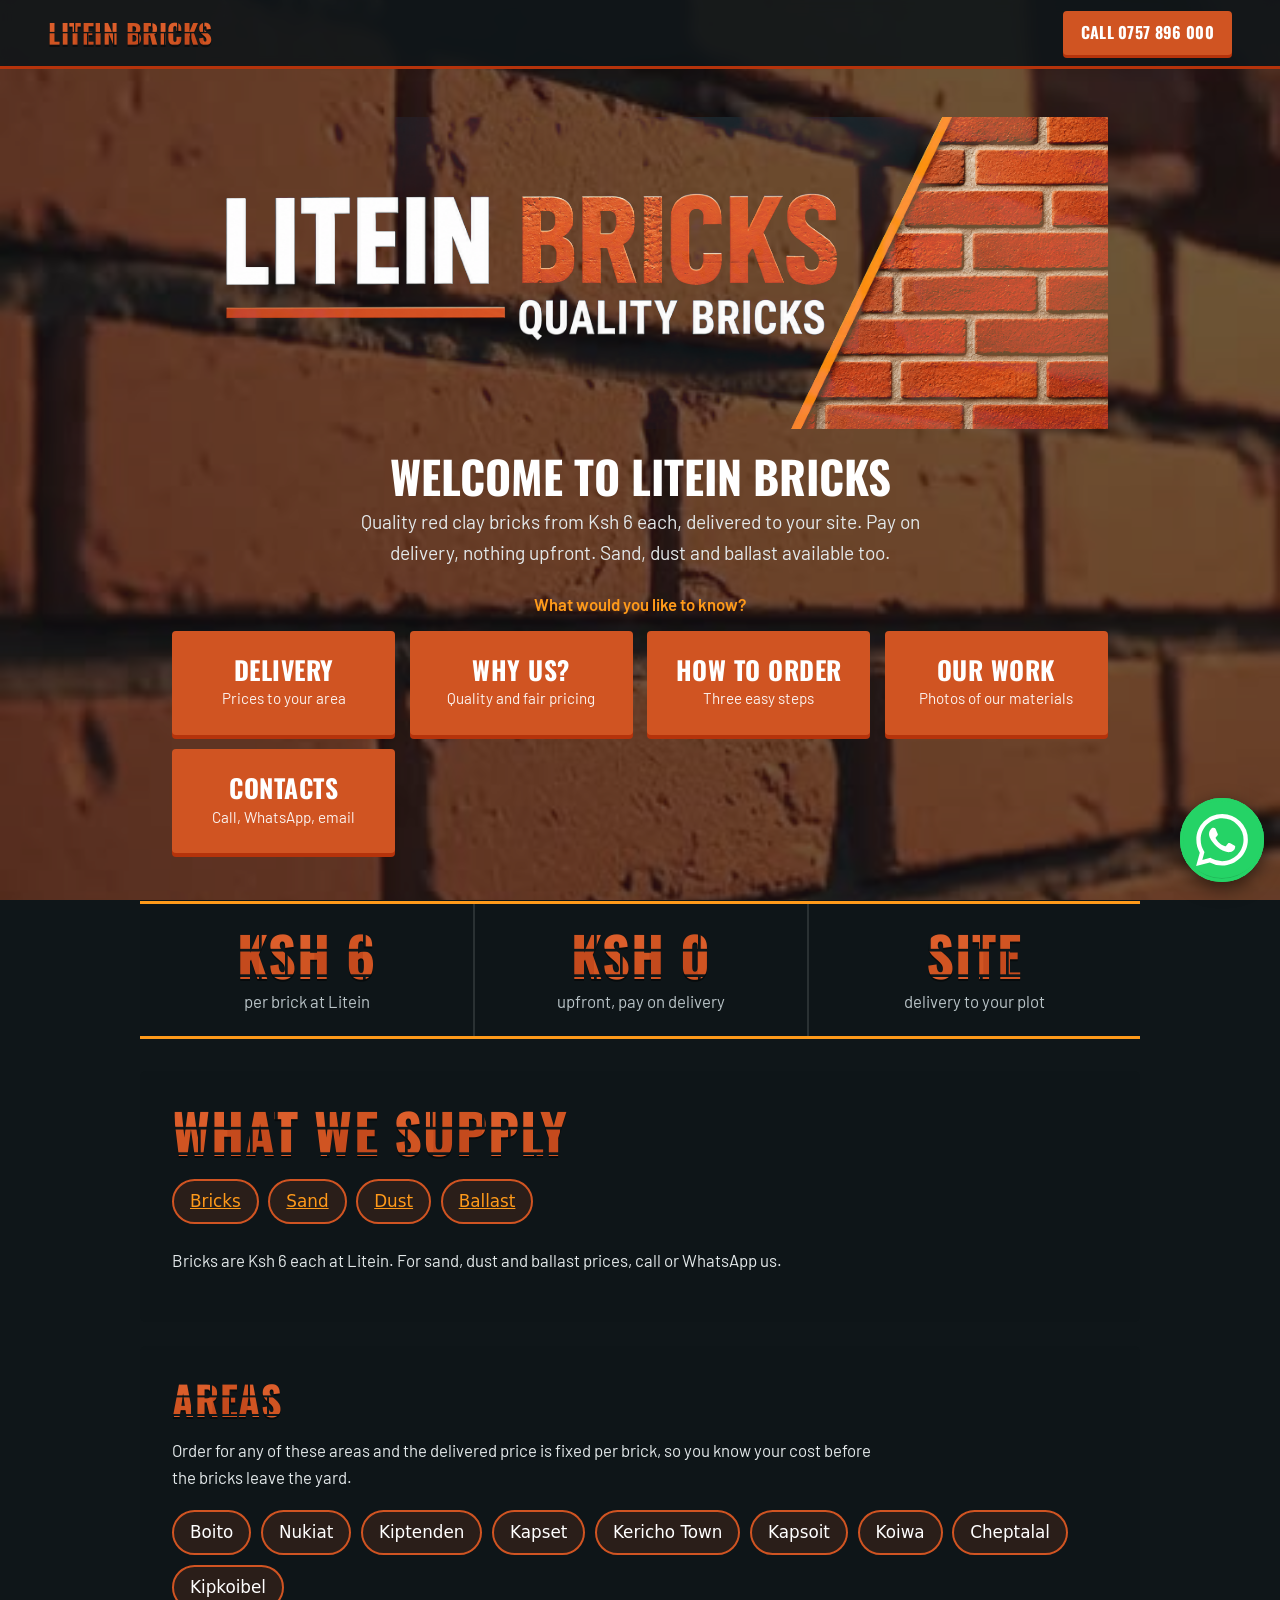
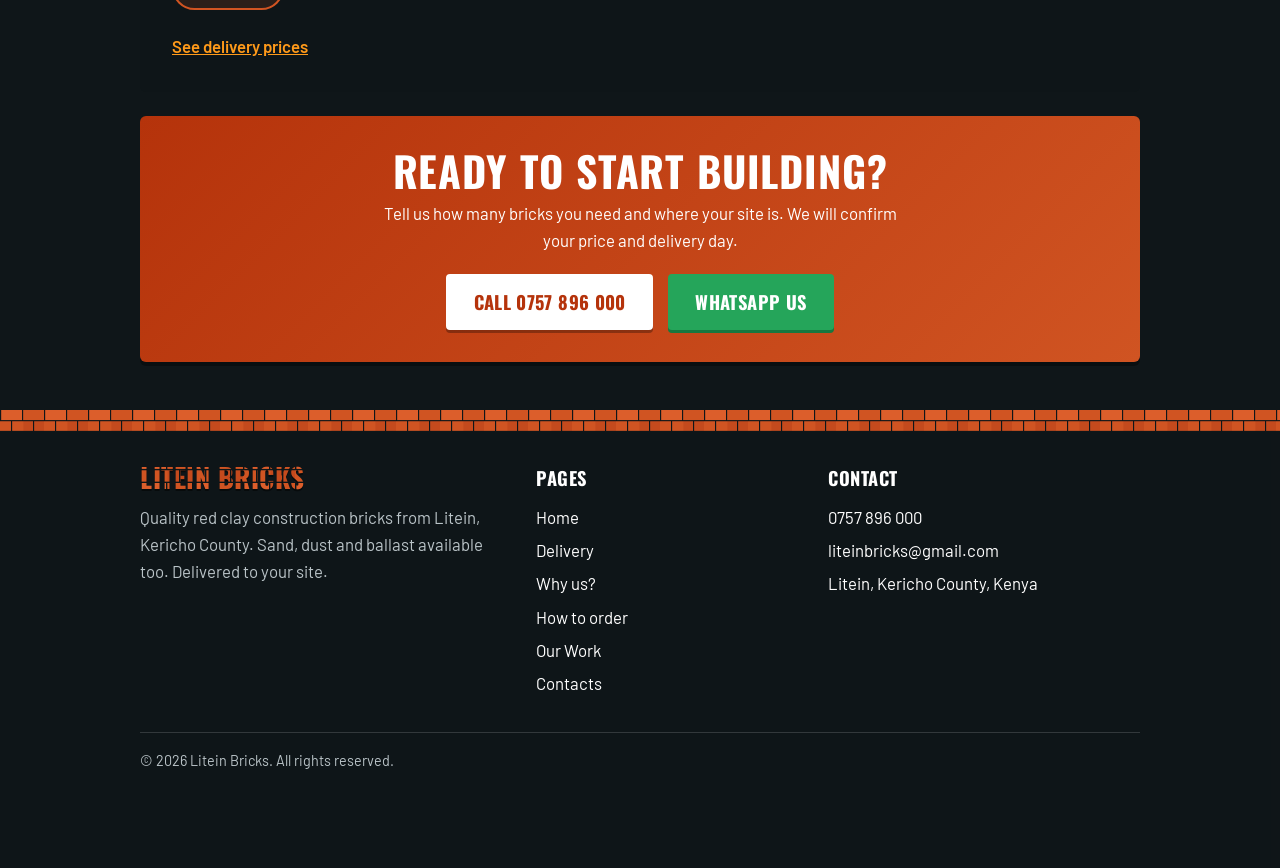
==== commit c39d6577: "Add files via upload" ====
--- a/index.html
+++ b/index.html
@@ -29,12 +29,13 @@
   <section class="landing" id="home">
     <h1><img src="assets/logo.png" alt="Litein Bricks – Quality Bricks" width="2172" height="724"></h1>
     <p class="welcome">Welcome to Litein Bricks</p>
-    <p class="lead">Quality red clay bricks from Ksh 6 each, delivered to your site. Pay on delivery, nothing upfront.</p>
+    <p class="lead">Quality red clay bricks from Ksh 6 each, delivered to your site. Pay on delivery, nothing upfront. Sand, dust and ballast available too.</p>
     <p class="choose">What would you like to know?</p>
     <nav class="menu" aria-label="Main options">
       <a href="delivery.html"><strong>Delivery</strong><span>Prices to your area</span></a>
       <a href="why-us.html"><strong>Why us?</strong><span>Quality and fair pricing</span></a>
       <a href="how-to-order.html"><strong>How to order</strong><span>Three easy steps</span></a>
+      <a href="our-work.html"><strong>Our Work</strong><span>Photos of our materials</span></a>
       <a href="contact.html"><strong>Contacts</strong><span>Call, WhatsApp, email</span></a>
     </nav>
   </section>
@@ -43,6 +44,12 @@
     <div><span class="big brick-text">Ksh 6</span><span>per brick at Litein</span></div>
     <div><span class="big brick-text">Ksh 0</span><span>upfront, pay on delivery</span></div>
     <div><span class="big brick-text">Site</span><span>delivery to your plot</span></div>
+  </section>
+
+  <section class="section supply">
+    <h2 class="brick-text">What we supply</h2>
+    <ul class="chips"><li><a href="our-work.html#bricks">Bricks</a></li><li><a href="our-work.html#sand">Sand</a></li><li><a href="our-work.html#dust">Dust</a></li><li><a href="our-work.html#ballast">Ballast</a></li></ul>
+    <p class="intro">Bricks are Ksh 6 each at Litein. For sand, dust and ballast prices, call or WhatsApp us.</p>
   </section>
 
   <section class="areas section">
@@ -64,8 +71,8 @@
 
 <footer class="site-footer">
   <div class="foot-grid">
-    <div><span class="brick-text brand">Litein Bricks</span><p>Quality red clay construction bricks from Litein, Kericho County. Delivered to your site, and you pay when they arrive.</p></div>
-    <div><h4>Pages</h4><a href="index.html">Home</a><a href="delivery.html">Delivery</a><a href="why-us.html">Why us?</a><a href="how-to-order.html">How to order</a><a href="contact.html">Contacts</a></div>
+    <div><span class="brick-text brand">Litein Bricks</span><p>Quality red clay construction bricks from Litein, Kericho County. Sand, dust and ballast available too. Delivered to your site.</p></div>
+    <div><h4>Pages</h4><a href="index.html">Home</a><a href="delivery.html">Delivery</a><a href="why-us.html">Why us?</a><a href="how-to-order.html">How to order</a><a href="our-work.html">Our Work</a><a href="contact.html">Contacts</a></div>
     <div><h4>Contact</h4><a href="tel:+254757896000">0757 896 000</a><a href="mailto:liteinbricks@gmail.com">liteinbricks@gmail.com</a><span class="line">Litein, Kericho County, Kenya</span></div>
   </div>
   <p class="copy">&copy; <span id="year">2026</span> Litein Bricks. All rights reserved.</p>
--- a/css/styles.css
+++ b/css/styles.css
@@ -1,4 +1,5 @@
 :root{
+  --brick-tile:url("data:image/svg+xml,%3Csvg xmlns='http://www.w3.org/2000/svg' viewBox='0 0 96 48' preserveAspectRatio='none'%3E%3Crect width='96' height='48' fill='%23d05422'/%3E%3Crect x='3' y='0' width='45' height='22' fill='%23dc5e2b'/%3E%3Crect x='51' y='24' width='45' height='22' fill='%23c44a1d'/%3E%3Crect x='0' y='22' width='96' height='2.5' fill='%230f1619'/%3E%3Crect x='0' y='45.5' width='96' height='2.5' fill='%230f1619'/%3E%3Crect x='0' y='0' width='2.5' height='24' fill='%230f1619'/%3E%3Crect x='48' y='0' width='2.5' height='24' fill='%230f1619'/%3E%3Crect x='24' y='24' width='2.5' height='24' fill='%230f1619'/%3E%3Crect x='72' y='24' width='2.5' height='24' fill='%230f1619'/%3E%3C/svg%3E");
   --ink:#0f1619; --ink-2:#172126; --brick:#d05422; --brick-deep:#b5330b;
   --amber:#ff9a1a; --white:#fff; --muted:#b9c3c7; --wa:#25a55a;
   --head:'Oswald','Arial Narrow',Impact,sans-serif;
@@ -18,7 +19,7 @@
 /* Brick-textured lettering: brick faces with dark mortar joints cut through the letters */
 .brick-text{
   color:var(--brick);
-  background-image:url("data:image/svg+xml,%3Csvg xmlns='http://www.w3.org/2000/svg' viewBox='0 0 96 48' preserveAspectRatio='none'%3E%3Crect width='96' height='48' fill='%23d05422'/%3E%3Crect x='3' y='0' width='45' height='22' fill='%23dc5e2b'/%3E%3Crect x='51' y='24' width='45' height='22' fill='%23c44a1d'/%3E%3Crect x='0' y='22' width='96' height='2.5' fill='%230f1619'/%3E%3Crect x='0' y='45.5' width='96' height='2.5' fill='%230f1619'/%3E%3Crect x='0' y='0' width='2.5' height='24' fill='%230f1619'/%3E%3Crect x='48' y='0' width='2.5' height='24' fill='%230f1619'/%3E%3Crect x='24' y='24' width='2.5' height='24' fill='%230f1619'/%3E%3Crect x='72' y='24' width='2.5' height='24' fill='%230f1619'/%3E%3C/svg%3E");
+  background-image:var(--brick-tile);
   background-size:1.9em .95em;
   -webkit-background-clip:text;background-clip:text;
   -webkit-text-fill-color:transparent;
@@ -34,7 +35,6 @@
 .btn{display:inline-block;background:var(--brick);color:var(--white);text-decoration:none;font-weight:700;font-size:1.15rem;padding:.7rem 1.6rem;border-radius:4px;border:2px solid var(--brick);box-shadow:0 3px 0 var(--brick-deep);transition:transform .12s,background .12s}
 .btn:hover{background:var(--brick-deep);transform:translateY(1px)}
 .btn-small{font-size:1rem;padding:.45rem 1rem}
-.site-footer{padding-bottom:5rem}
 .btn-wa{background:var(--wa);border-color:var(--wa);box-shadow:0 3px 0 #17773f}
 .btn-wa:hover{background:#17773f}
 .btn-ghost{background:transparent;border-color:var(--amber);color:var(--amber);box-shadow:none}
@@ -42,7 +42,7 @@
 .actions{display:flex;flex-wrap:wrap;gap:.9rem}
 
 /* Landing: logo, welcome, then four big options */
-.landing{max-width:1000px;margin:0 auto;padding:clamp(1.5rem,4vw,3rem) clamp(1rem,4vw,2rem) 2rem;text-align:center;min-height:calc(100svh - 4.2rem);display:flex;flex-direction:column;justify-content:center;gap:0}
+.landing{max-width:1000px;margin:0 auto;padding:clamp(1.5rem,4vw,3rem) clamp(1rem,4vw,2rem) 2rem;text-align:center;padding-bottom:1rem}
 .landing h1{margin:0}
 .landing h1 img{width:100%;margin:0 auto;mix-blend-mode:lighten}
 .welcome{font-family:var(--head);text-transform:uppercase;font-weight:700;font-size:clamp(1.8rem,5vw,2.8rem);line-height:1.1;margin:1.4rem 0 .4rem}
@@ -112,8 +112,6 @@
 .contact-grid .actions{flex-direction:column;align-items:stretch}
 .contact-grid .btn{text-align:center}
 
-.site-footer{margin-top:3rem;padding:2rem 1rem;text-align:center;background:rgba(15,22,25,.92);border-top:3px solid var(--brick-deep)}
-.site-footer p{margin:.4rem 0 0;color:var(--muted);font-size:.95rem}
 
 @media (max-width:760px),(orientation:portrait){
   .menu{grid-template-columns:1fr 1fr}
@@ -121,6 +119,9 @@
   .menu strong{font-size:1.5rem}
   .menu span{font-size:1rem}
   .landing{padding-top:1rem}
+  .highlights{grid-template-columns:1fr;margin:1.5rem .75rem}
+  .highlights div+div{border-left:0;border-top:2px solid rgba(255,255,255,.12)}
+  .foot-grid{grid-template-columns:1fr;text-align:left}
   .lead{font-size:1.15rem}
   .wa-icon{width:76px;height:76px}
   .wa-icon svg{width:46px;height:46px}
@@ -129,3 +130,29 @@
   .landing{justify-content:flex-start}
 }
 @media (prefers-reduced-motion:reduce){html{scroll-behavior:auto}.btn{transition:none}}
+
+/* Landing: highlights, areas, call to action */
+.highlights{display:grid;grid-template-columns:repeat(3,1fr);max-width:1000px;margin:2rem auto;background:var(--panel);border-top:3px solid var(--amber);border-bottom:3px solid var(--amber)}
+.highlights div{padding:1.3rem 1rem;text-align:center;display:flex;flex-direction:column;gap:.2rem}
+.highlights div+div{border-left:2px solid rgba(255,255,255,.12)}
+.highlights .big{font-size:clamp(2.4rem,6vw,3.4rem);font-weight:700;line-height:1.1}
+.highlights span:last-child{color:var(--muted)}
+.areas h2{font-size:clamp(1.8rem,5vw,2.5rem)}
+.chips{list-style:none;display:flex;flex-wrap:wrap;gap:.6rem;margin:1.2rem 0 1.4rem;padding:0}
+.chips li{padding:.45rem 1rem;border:2px solid var(--brick);border-radius:999px;background:rgba(208,84,34,.15);font-weight:500}
+.text-link{font-weight:600}
+.cta-band{max-width:1000px;margin:0 auto 2rem;padding:2rem clamp(1rem,4vw,2rem);text-align:center;background:linear-gradient(135deg,var(--brick-deep),var(--brick));border-radius:6px;box-shadow:0 4px 0 rgba(0,0,0,.35)}
+.cta-band h2{font-family:var(--head);text-transform:uppercase;font-size:clamp(1.8rem,5vw,2.6rem);margin:0 0 .4rem;line-height:1.1}
+.cta-band p{margin:0 auto 1.3rem;max-width:34rem}
+.cta-band .actions{justify-content:center}
+.cta-band .btn:not(.btn-wa){background:var(--white);color:var(--brick-deep);border-color:var(--white);box-shadow:0 3px 0 rgba(0,0,0,.3)}
+
+/* Footer */
+.site-footer{margin-top:3rem;background:rgba(15,22,25,.95);padding:0 clamp(1rem,4vw,3rem) 6rem}
+.site-footer::before{content:"";display:block;height:22px;margin:0 calc(-1 * clamp(1rem,4vw,3rem)) 2rem;background:var(--brick-tile) 0 0/44px 22px}
+.foot-grid{max-width:1000px;margin:0 auto;display:grid;grid-template-columns:1.4fr 1fr 1.2fr;gap:2rem}
+.foot-grid h4{margin:0 0 .6rem;font:700 1.15rem var(--head);text-transform:uppercase;letter-spacing:.03em}
+.foot-grid p{margin:.5rem 0 0;color:var(--muted)}
+.foot-grid a,.foot-grid span.line{display:block;color:var(--white);text-decoration:none;padding:.2rem 0}
+.foot-grid a:hover{color:var(--amber)}
+.copy{max-width:1000px;margin:2rem auto 0;padding-top:1rem;border-top:1px solid rgba(255,255,255,.15);color:var(--muted);font-size:.9rem}
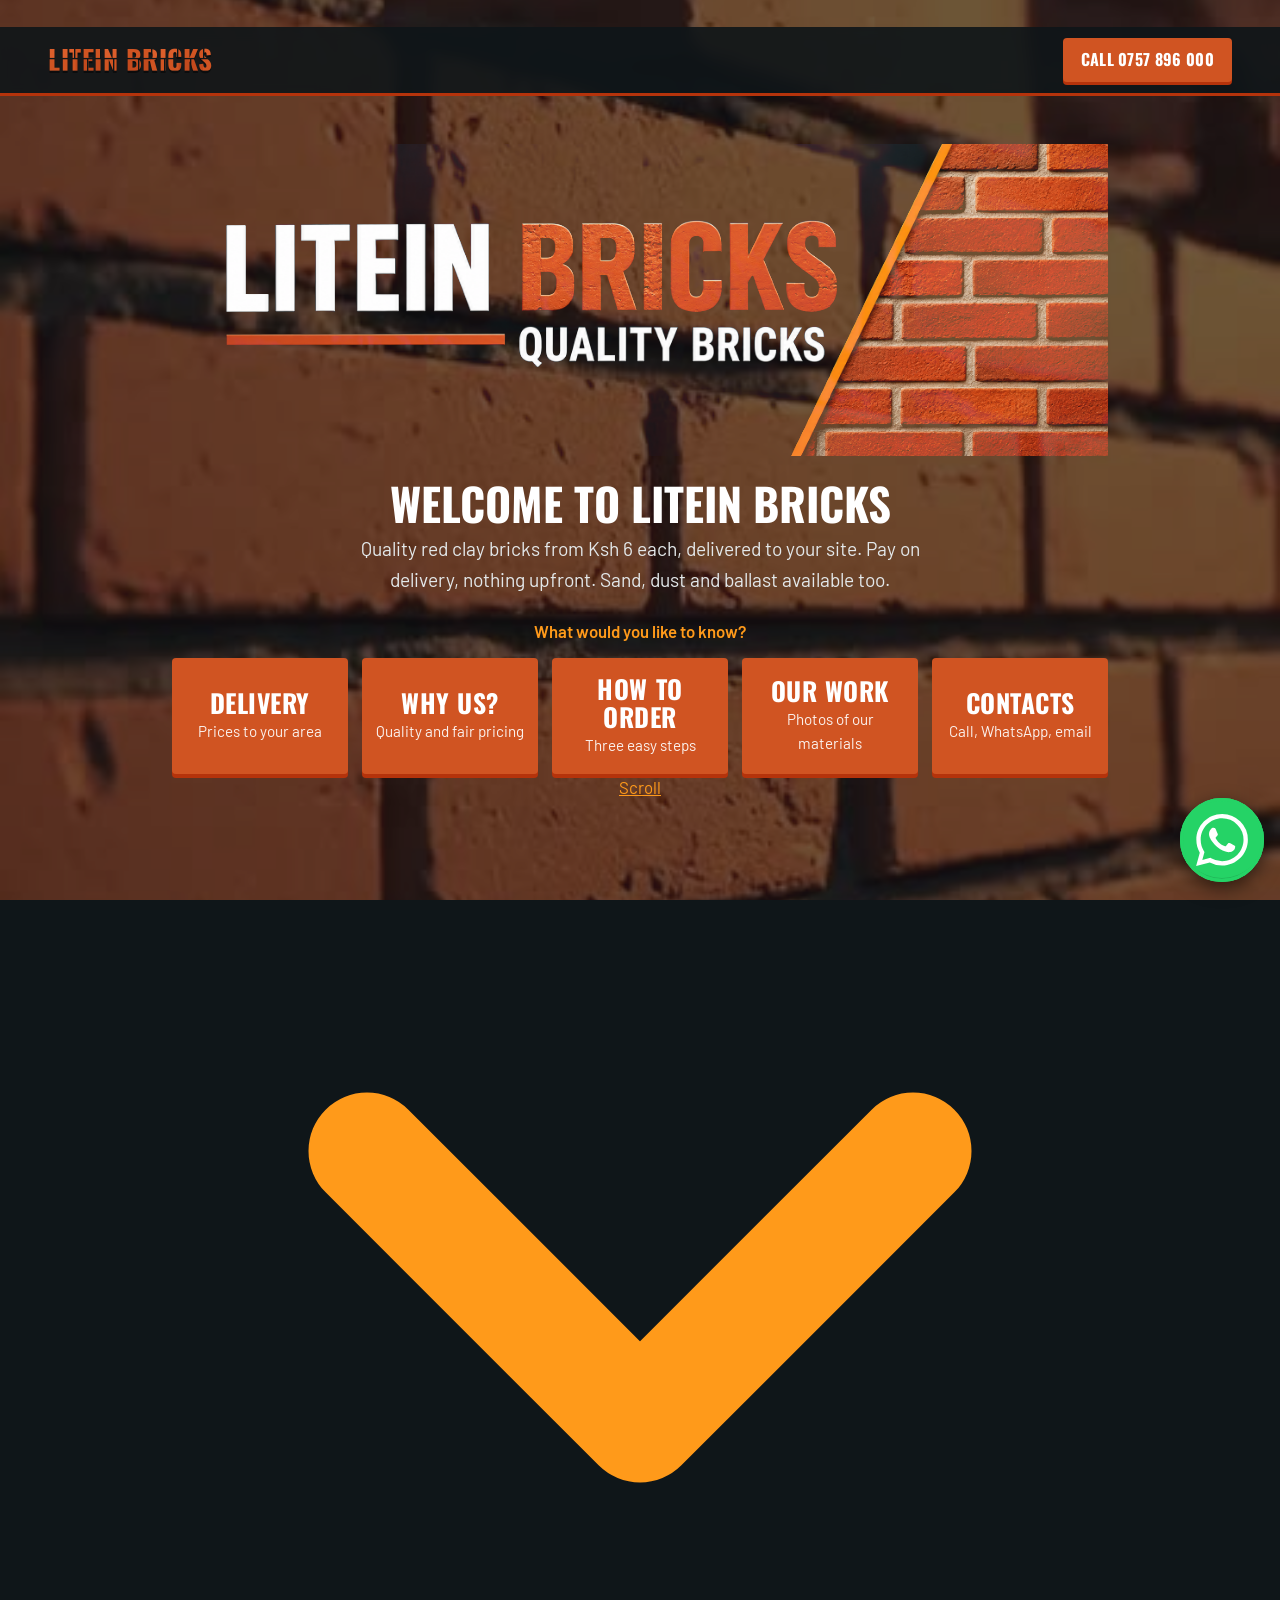
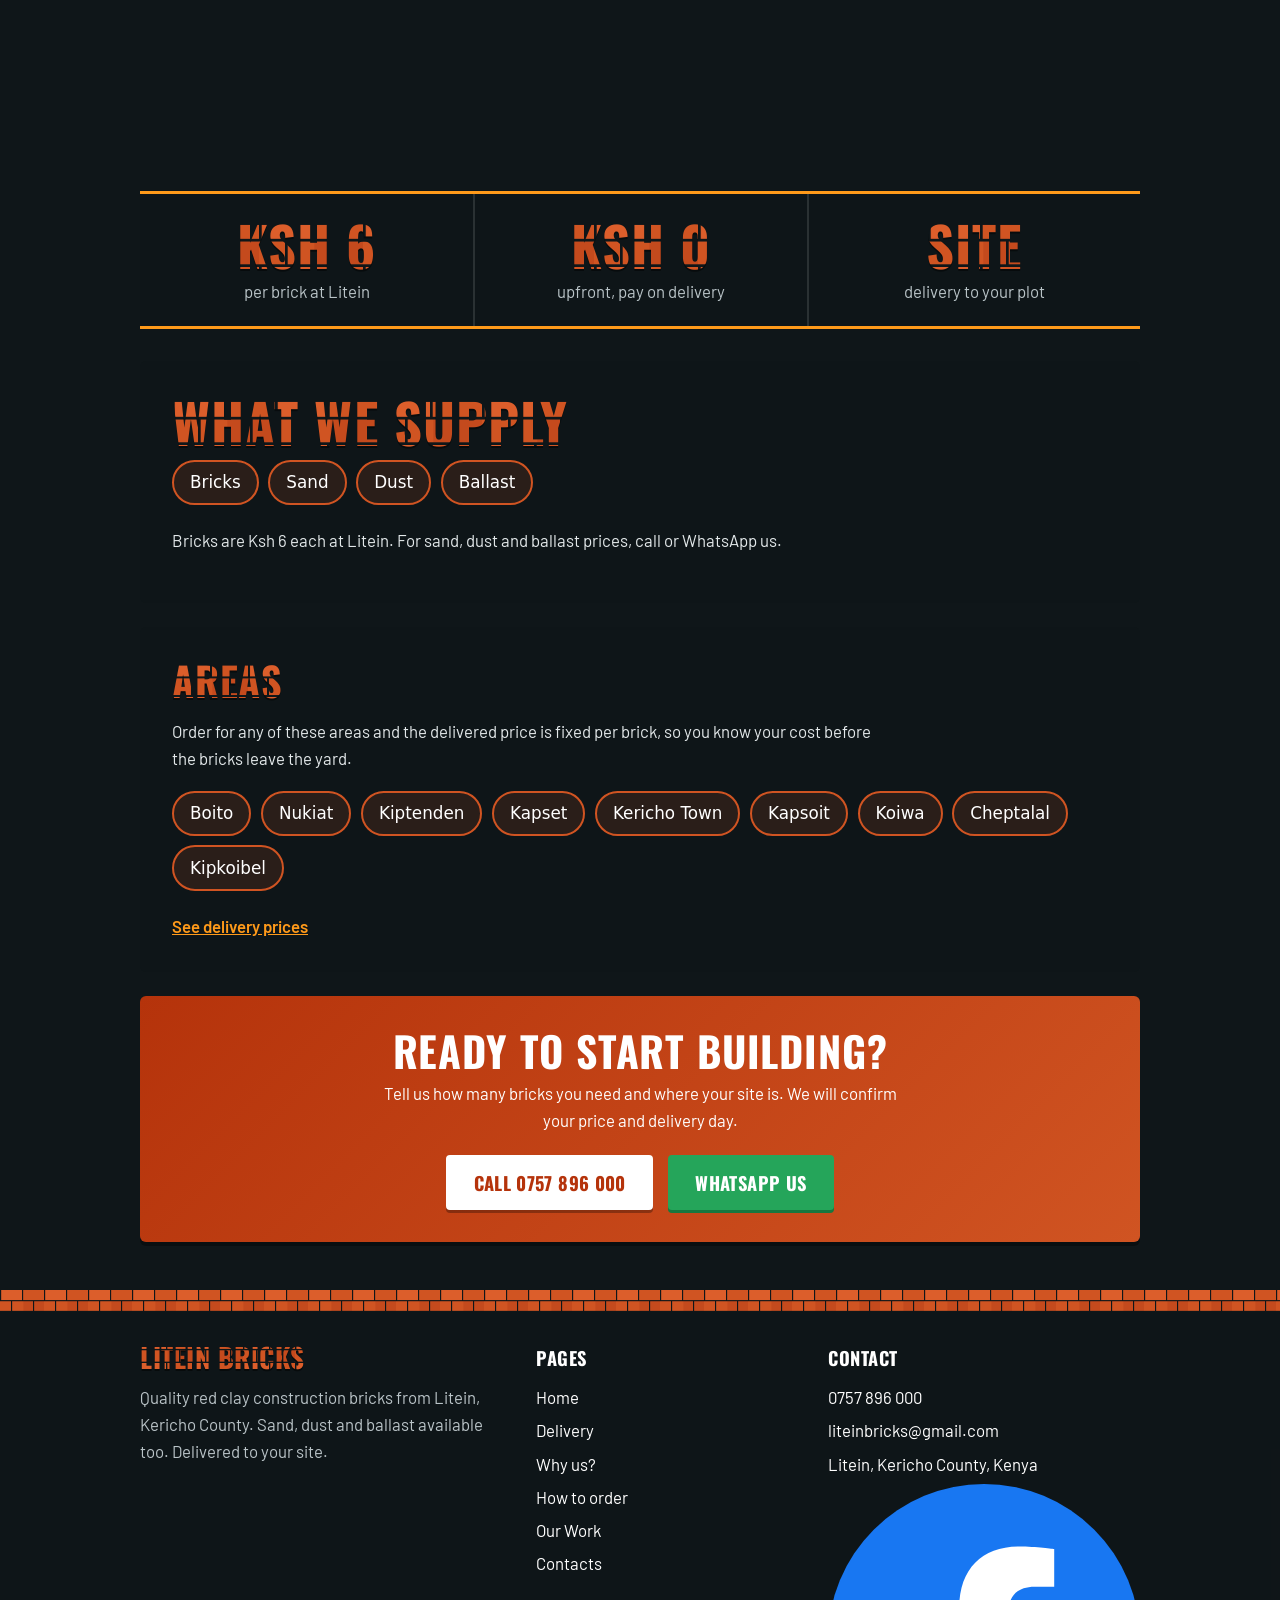
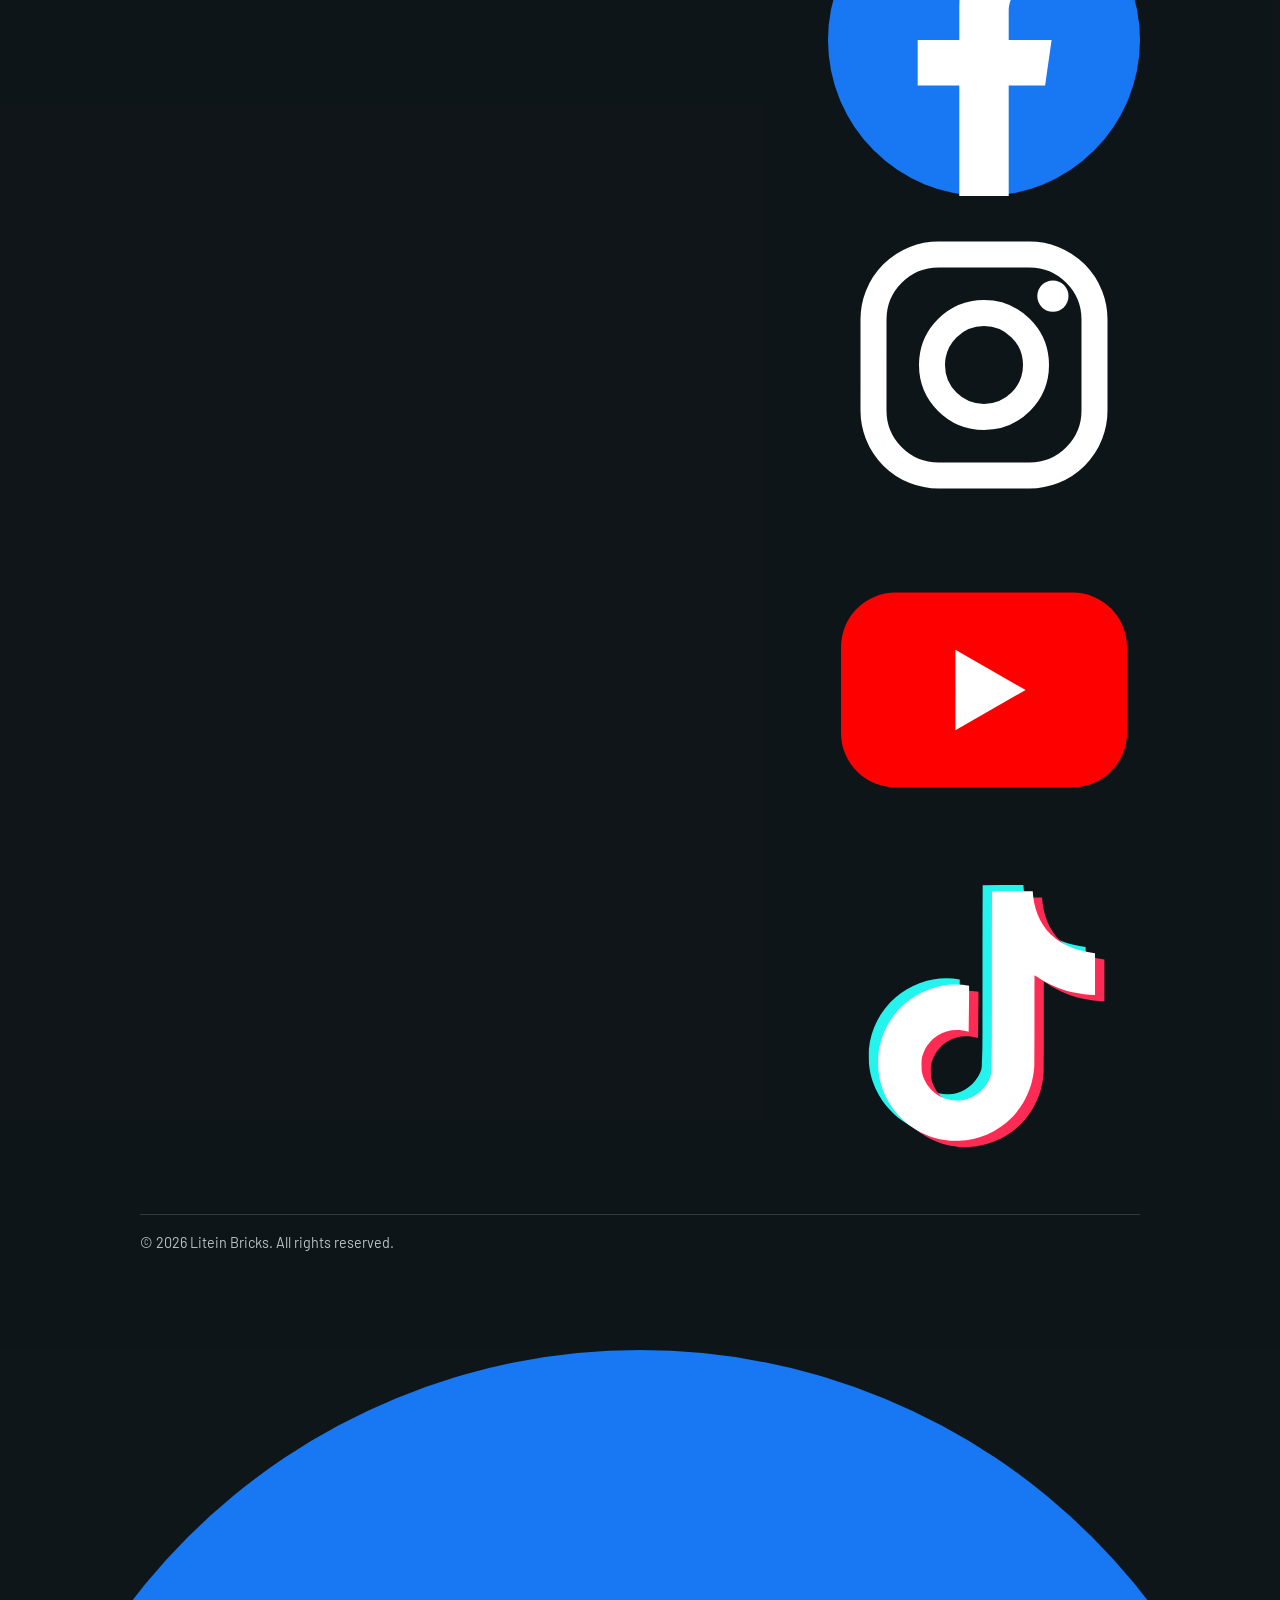
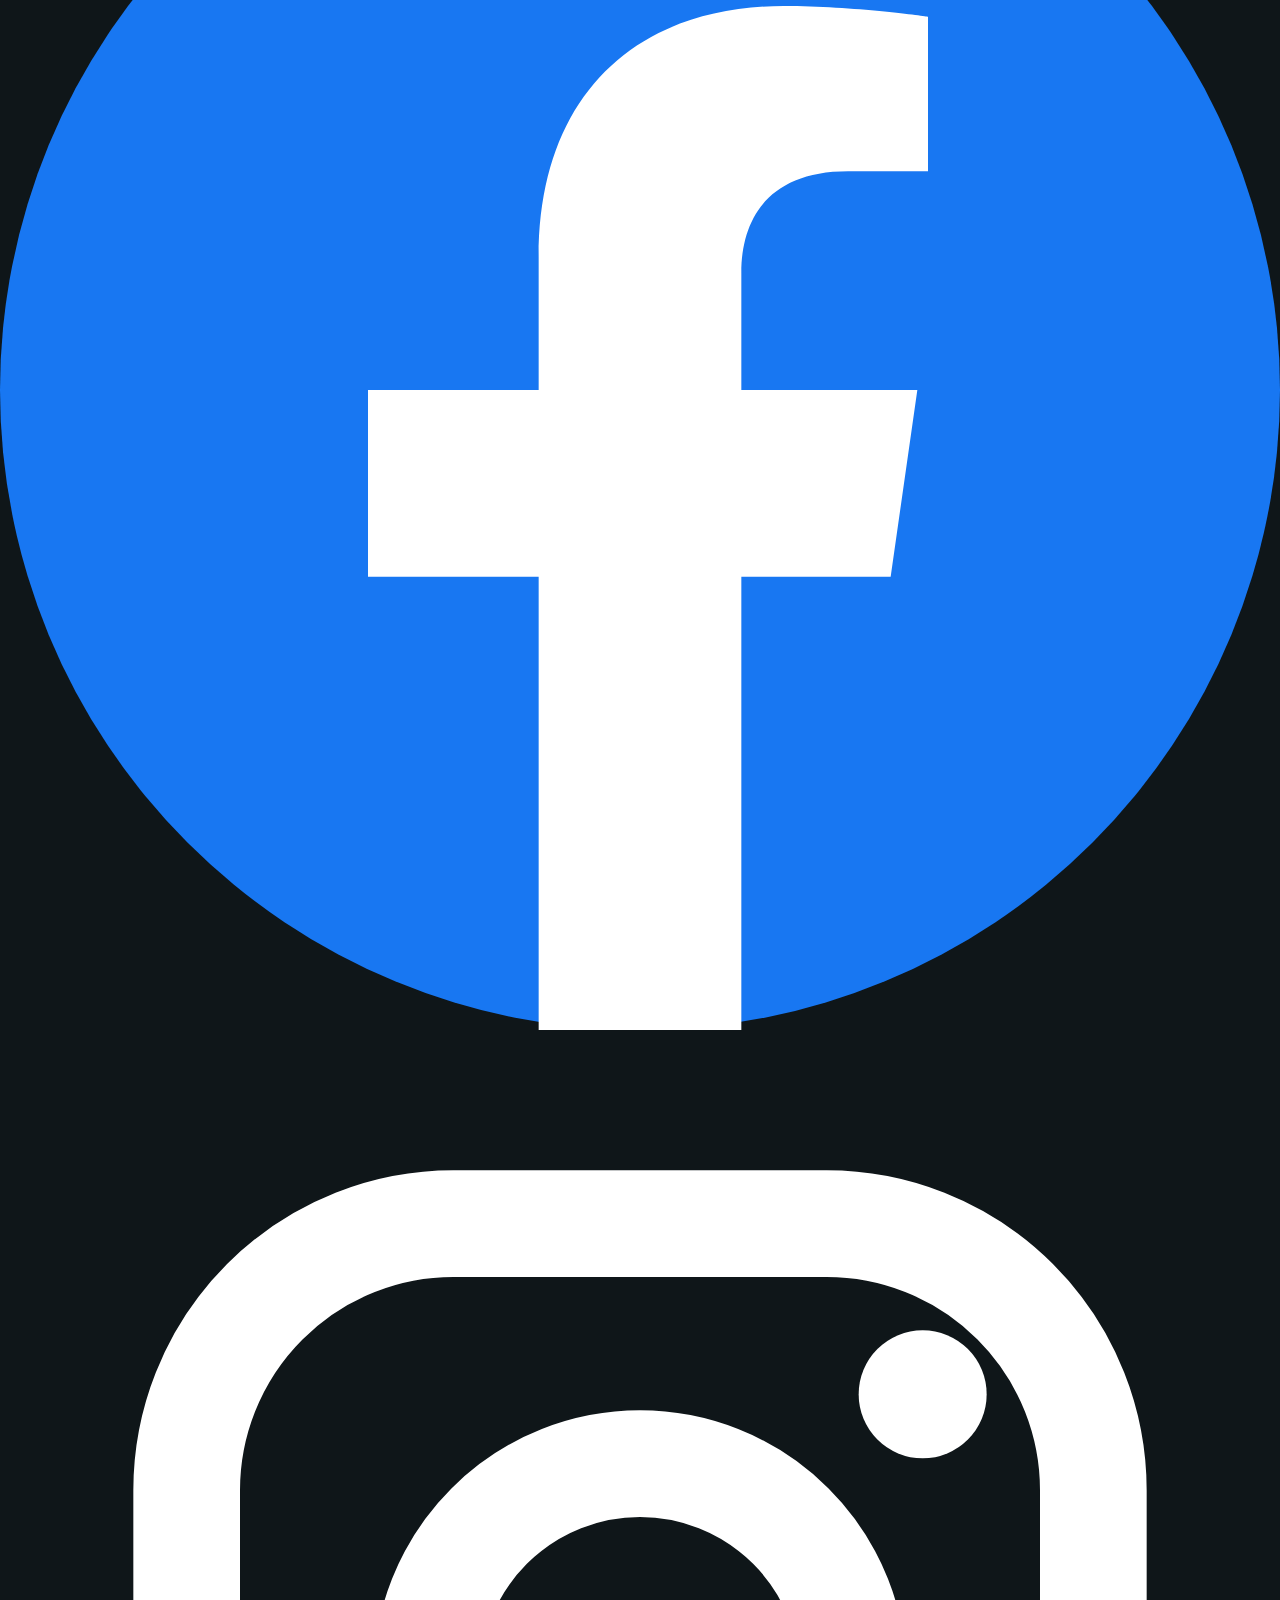
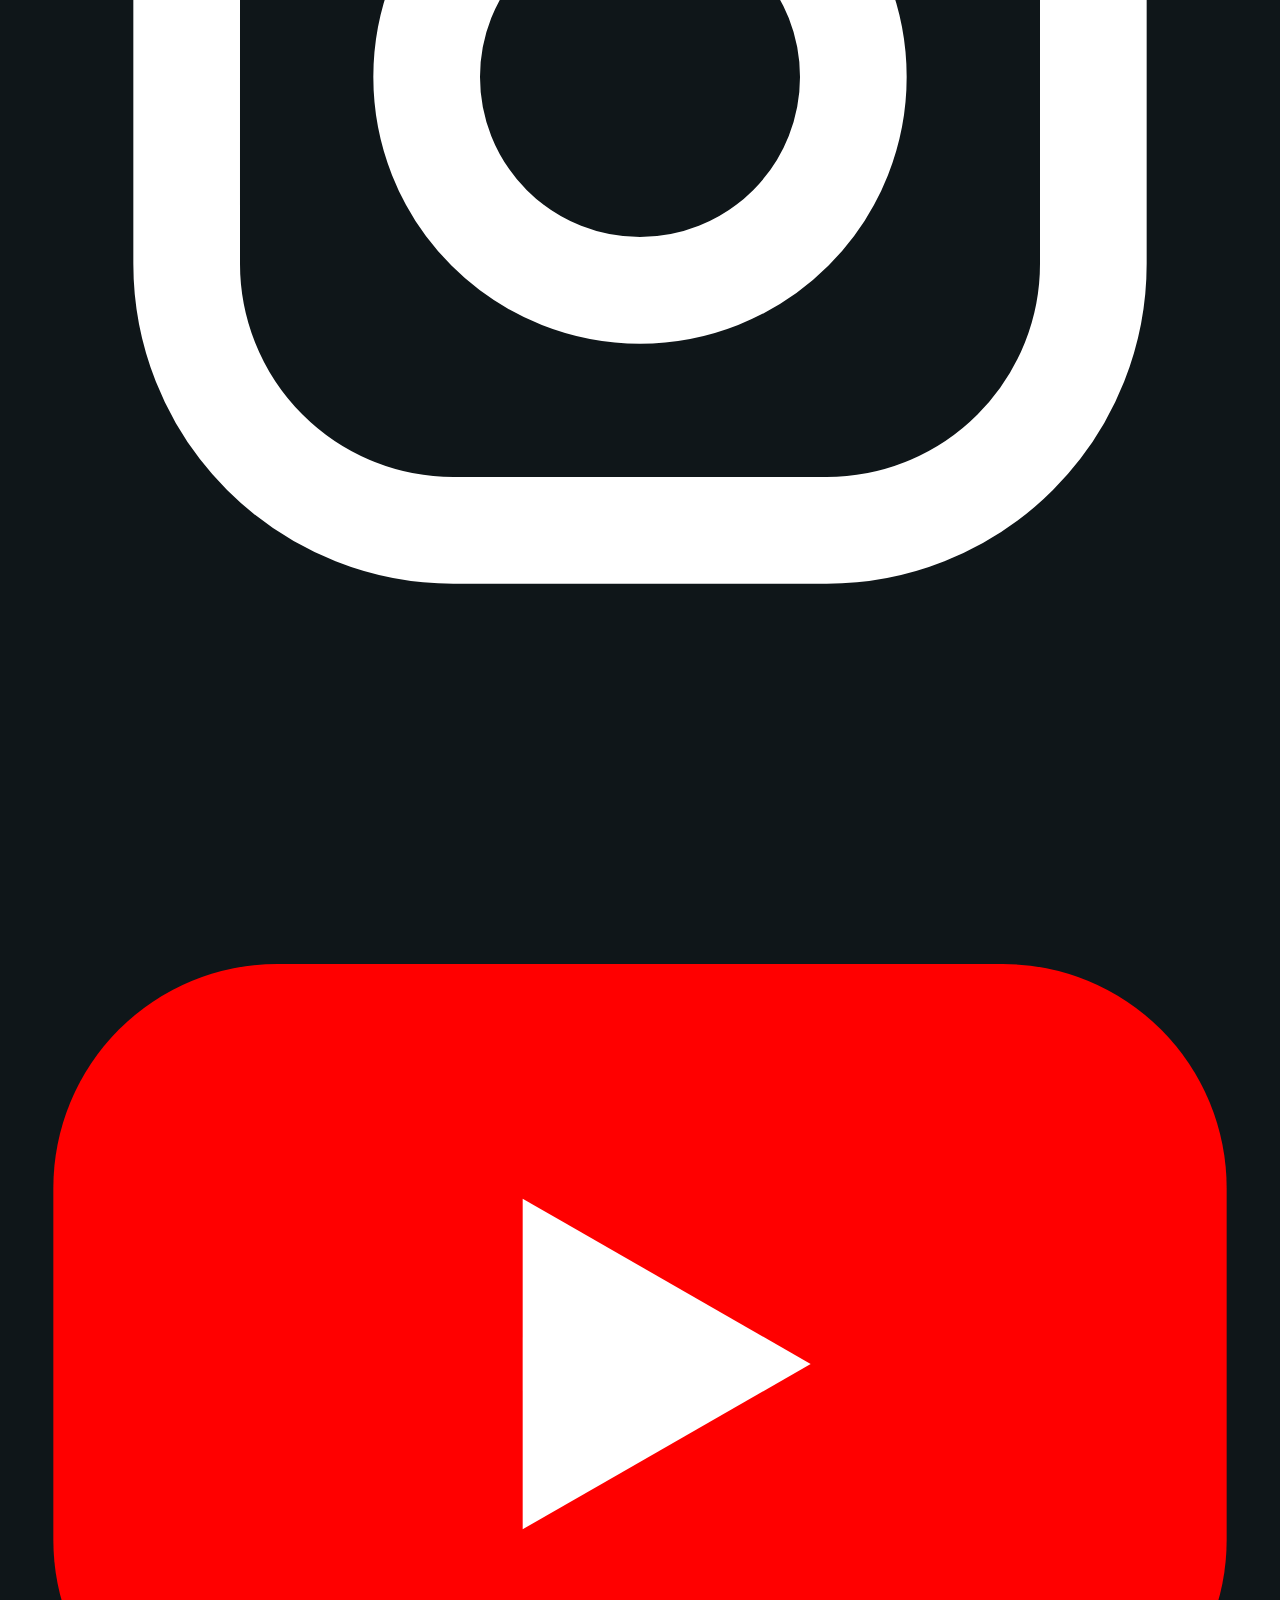
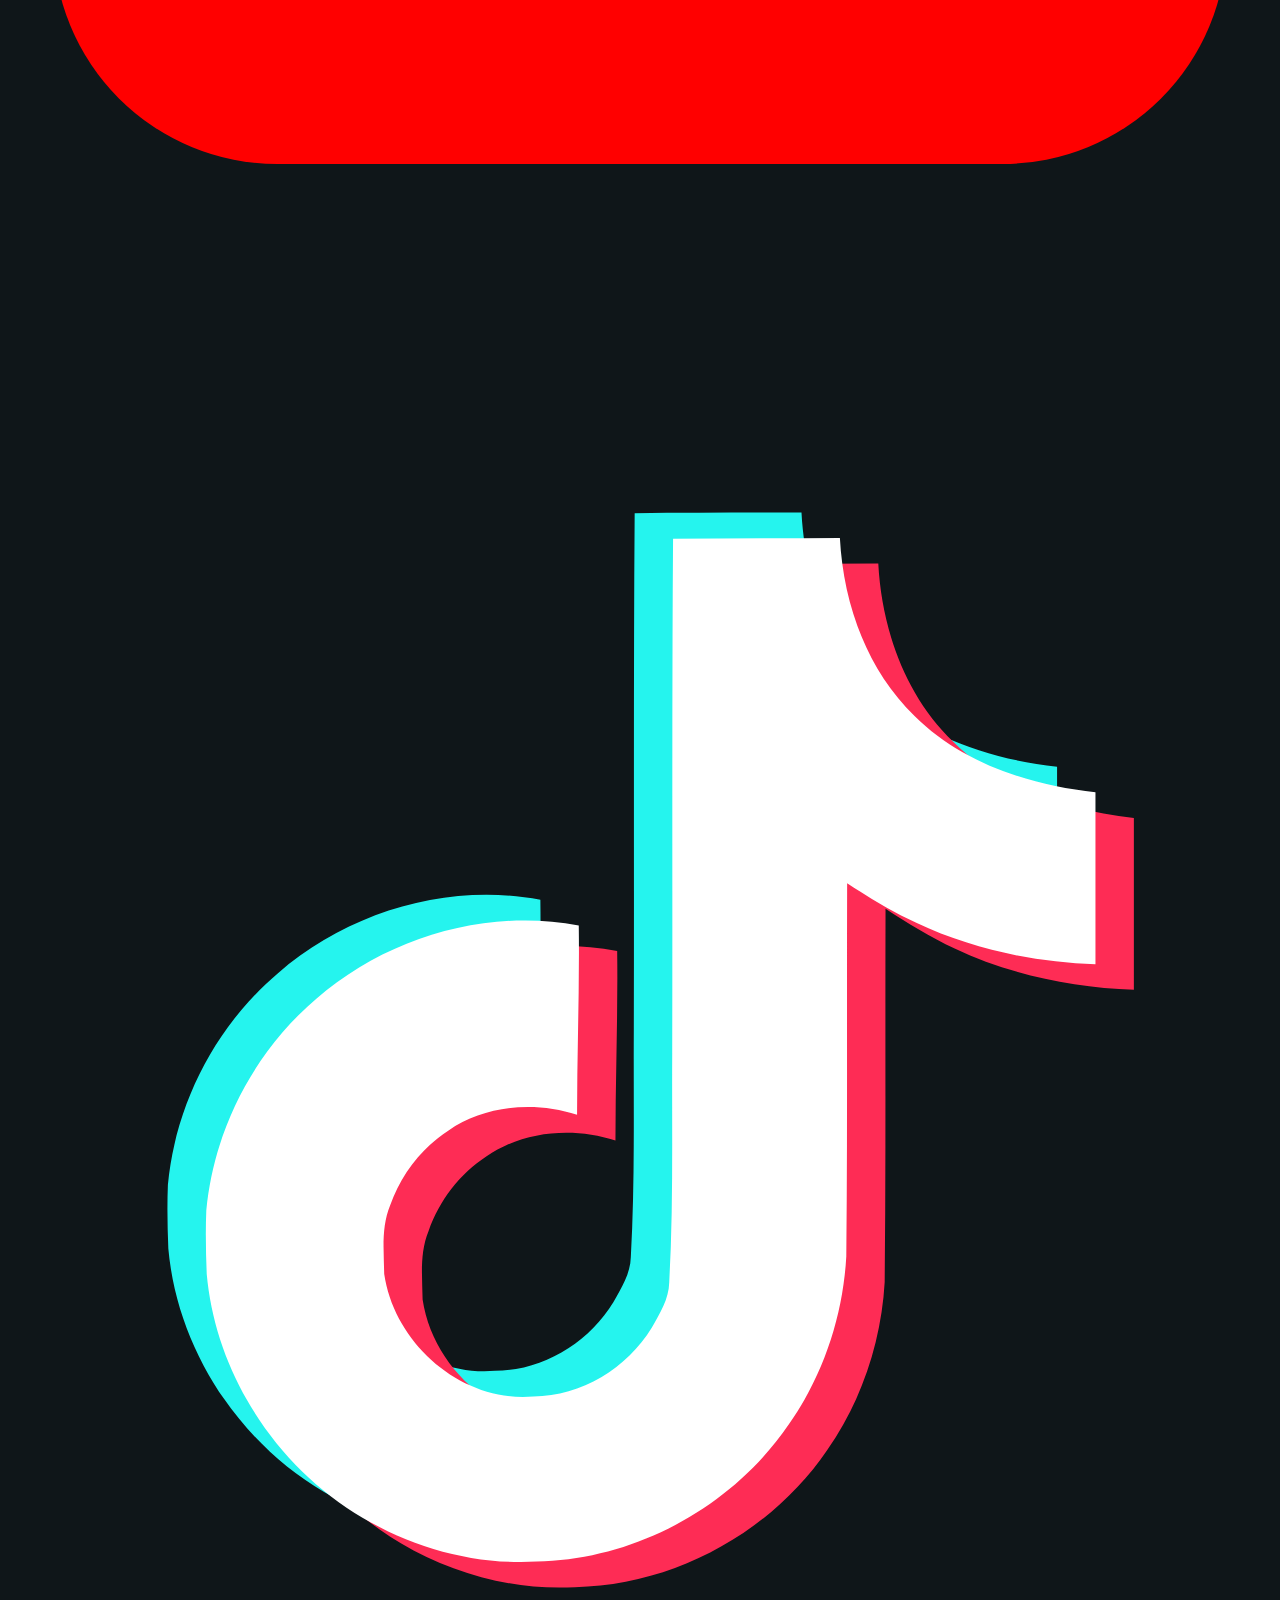
==== commit b9bb6037: "Add files via upload" ====
--- a/index.html
+++ b/index.html
@@ -16,6 +16,13 @@
 <link rel="stylesheet" href="css/styles.css">
 </head>
 <body>
+<svg class="sprite" width="0" height="0" aria-hidden="true" focusable="false">
+  <defs><path id="tt-p" d="M12.525.02c1.31-.02 2.61-.01 3.91-.02.08 1.53.63 3.09 1.75 4.17 1.12 1.11 2.7 1.62 4.24 1.79v4.03c-1.44-.05-2.89-.35-4.2-.97-.57-.26-1.1-.59-1.62-.93-.01 2.92.01 5.84-.02 8.75-.08 1.4-.54 2.79-1.35 3.94-1.31 1.92-3.58 3.17-5.91 3.21-1.43.08-2.86-.31-4.08-1.03-2.02-1.19-3.44-3.37-3.65-5.71-.02-.5-.03-1-.01-1.49.18-1.9 1.12-3.72 2.58-4.96 1.66-1.44 3.98-2.13 6.15-1.72.02 1.48-.04 2.96-.04 4.44-.99-.32-2.15-.23-3.02.37-.63.41-1.11 1.04-1.36 1.75-.21.51-.15 1.07-.14 1.61.24 1.64 1.82 3.02 3.5 2.87 1.12-.01 2.19-.66 2.77-1.61.19-.33.4-.67.41-1.06.1-1.79.06-3.57.07-5.36.01-4.03-.01-8.05.02-12.07z"/></defs>
+  <symbol id="i-fb" viewBox="0 0 24 24"><circle cx="12" cy="12" r="12" fill="#1877F2"/><path fill="#fff" d="M16.7 15.5l.5-3.5h-3.3V9.8c0-1 .5-1.9 2-1.9h1.5V5s-1.4-.2-2.7-.2c-2.8 0-4.6 1.7-4.6 4.7V12H6.9v3.5h3.2V24h3.8v-8.5z"/></symbol>
+  <symbol id="i-ig" viewBox="0 0 24 24"><g fill="none" stroke="#fff" stroke-width="2"><rect x="3.5" y="3.5" width="17" height="17" rx="5"/><circle cx="12" cy="12" r="4"/></g><circle cx="17.3" cy="6.7" r="1.2" fill="#fff"/></symbol>
+  <symbol id="i-yt" viewBox="0 0 24 24"><rect x="1" y="4.5" width="22" height="15" rx="4.2" fill="#FF0000"/><path d="M9.8 8.9v6.2l5.4-3.1z" fill="#fff"/></symbol>
+  <symbol id="i-tt" viewBox="0 0 24 24"><g transform="translate(2.6 2.4) scale(.8)"><use href="#tt-p" fill="#25F4EE" transform="translate(-.9 -.6)"/><use href="#tt-p" fill="#FE2C55" transform="translate(.9 .6)"/><use href="#tt-p" fill="#fff"/></g></symbol>
+</svg>
 <video class="bg-video" autoplay muted loop playsinline preload="metadata" poster="assets/poster.jpg" aria-hidden="true">
   <source src="assets/background.mp4" type="video/mp4">
 </video>
@@ -38,9 +45,10 @@
       <a href="our-work.html"><strong>Our Work</strong><span>Photos of our materials</span></a>
       <a href="contact.html"><strong>Contacts</strong><span>Call, WhatsApp, email</span></a>
     </nav>
+    <a class="scroll-cue" href="#glance" aria-label="Scroll down">Scroll<svg viewBox="0 0 24 24" aria-hidden="true"><path d="M5 9l7 7 7-7" fill="none" stroke="currentColor" stroke-width="3" stroke-linecap="round" stroke-linejoin="round"/></svg></a>
   </section>
 
-  <section class="highlights" aria-label="At a glance">
+  <section class="highlights" id="glance" aria-label="At a glance">
     <div><span class="big brick-text">Ksh 6</span><span>per brick at Litein</span></div>
     <div><span class="big brick-text">Ksh 0</span><span>upfront, pay on delivery</span></div>
     <div><span class="big brick-text">Site</span><span>delivery to your plot</span></div>
@@ -73,15 +81,23 @@
   <div class="foot-grid">
     <div><span class="brick-text brand">Litein Bricks</span><p>Quality red clay construction bricks from Litein, Kericho County. Sand, dust and ballast available too. Delivered to your site.</p></div>
     <div><h4>Pages</h4><a href="index.html">Home</a><a href="delivery.html">Delivery</a><a href="why-us.html">Why us?</a><a href="how-to-order.html">How to order</a><a href="our-work.html">Our Work</a><a href="contact.html">Contacts</a></div>
-    <div><h4>Contact</h4><a href="tel:+254757896000">0757 896 000</a><a href="mailto:liteinbricks@gmail.com">liteinbricks@gmail.com</a><span class="line">Litein, Kericho County, Kenya</span></div>
+    <div><h4>Contact</h4><a href="tel:+254757896000">0757 896 000</a><a href="mailto:liteinbricks@gmail.com">liteinbricks@gmail.com</a><span class="line">Litein, Kericho County, Kenya</span><div class="social-mini"><a class="ico bg-fb" href="https://www.facebook.com/liteinbricks" target="_blank" rel="noopener" aria-label="Litein Bricks on Facebook"><svg viewBox="0 0 24 24" aria-hidden="true"><use href="#i-fb"/></svg></a><a class="ico bg-ig" href="https://www.instagram.com/liteinbricks?stkn=MTVjY25nYnQ0dndwZw==" target="_blank" rel="noopener" aria-label="Litein Bricks on Instagram"><svg viewBox="0 0 24 24" aria-hidden="true"><use href="#i-ig"/></svg></a><a class="ico bg-yt" href="https://www.youtube.com/@Liteinbricks-official" target="_blank" rel="noopener" aria-label="Litein Bricks on YouTube"><svg viewBox="0 0 24 24" aria-hidden="true"><use href="#i-yt"/></svg></a><a class="ico bg-tt" href="https://www.tiktok.com/@Liteinbricks?_t=8p2JHvH5VCQ&_r=I" target="_blank" rel="noopener" aria-label="Litein Bricks on TikTok"><svg viewBox="0 0 24 24" aria-hidden="true"><use href="#i-tt"/></svg></a></div></div>
   </div>
   <p class="copy">&copy; <span id="year">2026</span> Litein Bricks. All rights reserved.</p>
 </footer>
-<a class="wa-float" href="https://wa.me/254757896000?text=Hello%20Litein%20Bricks%2C%20I%20would%20like%20to%20order%20bricks." target="_blank" rel="noopener" aria-label="Chat with Litein Bricks on WhatsApp">
+<div class="float-stack">
+  <a class="fab bg-fb" href="https://www.facebook.com/liteinbricks" target="_blank" rel="noopener" aria-label="Facebook: Litein Bricks on Facebook"><svg viewBox="0 0 24 24" aria-hidden="true"><use href="#i-fb"/></svg></a>
+  <a class="fab bg-ig" href="https://www.instagram.com/liteinbricks?stkn=MTVjY25nYnQ0dndwZw==" target="_blank" rel="noopener" aria-label="Instagram: Litein Bricks on Instagram"><svg viewBox="0 0 24 24" aria-hidden="true"><use href="#i-ig"/></svg></a>
+  <a class="wa-float" href="https://wa.me/254757896000?text=Hello%20Litein%20Bricks%2C%20I%20would%20like%20to%20order%20bricks." target="_blank" rel="noopener" aria-label="Chat with Litein Bricks on WhatsApp">
   <span class="wa-label">Chat with us</span>
   <span class="wa-icon">
   <svg viewBox="0 0 24 24" role="img" aria-hidden="true"><path fill="#fff" d="M17.472 14.382c-.297-.149-1.758-.867-2.03-.967-.273-.099-.471-.148-.67.15-.197.297-.767.966-.94 1.164-.173.199-.347.223-.644.075-.297-.15-1.255-.463-2.39-1.475-.883-.788-1.48-1.761-1.653-2.059-.173-.297-.018-.458.13-.606.134-.133.298-.347.446-.52.149-.174.198-.298.298-.497.099-.198.05-.371-.025-.52-.075-.149-.669-1.612-.916-2.207-.242-.579-.487-.5-.669-.51-.173-.008-.371-.01-.57-.01-.198 0-.52.074-.792.372-.272.297-1.04 1.016-1.04 2.479 0 1.462 1.065 2.875 1.213 3.074.149.198 2.096 3.2 5.077 4.487.709.306 1.262.489 1.694.625.712.227 1.36.195 1.871.118.571-.085 1.758-.719 2.006-1.413.248-.694.248-1.289.173-1.413-.074-.124-.272-.198-.57-.347m-5.421 7.403h-.004a9.87 9.87 0 01-5.031-1.378l-.361-.214-3.741.982.998-3.648-.235-.374a9.86 9.86 0 01-1.51-5.26c.001-5.45 4.436-9.884 9.888-9.884 2.64 0 5.122 1.03 6.988 2.898a9.825 9.825 0 012.893 6.994c-.003 5.45-4.437 9.884-9.885 9.884m8.413-18.297A11.815 11.815 0 0012.05 0C5.495 0 .16 5.335.157 11.892c0 2.096.547 4.142 1.588 5.945L.057 24l6.305-1.654a11.882 11.882 0 005.683 1.448h.005c6.554 0 11.89-5.335 11.893-11.893a11.821 11.821 0 00-3.48-8.413z"/></svg></span>
 </a>
+</div>
+<div class="float-pop" id="popSocial" aria-label="Our videos">
+  <a class="fab bg-yt" href="https://www.youtube.com/@Liteinbricks-official" target="_blank" rel="noopener" aria-label="YouTube: Litein Bricks on YouTube"><svg viewBox="0 0 24 24" aria-hidden="true"><use href="#i-yt"/></svg></a>
+  <a class="fab bg-tt" href="https://www.tiktok.com/@Liteinbricks?_t=8p2JHvH5VCQ&_r=I" target="_blank" rel="noopener" aria-label="TikTok: Litein Bricks on TikTok"><svg viewBox="0 0 24 24" aria-hidden="true"><use href="#i-tt"/></svg></a>
+</div>
 <script src="js/main.js"></script>
 </body>
 </html>
--- a/css/styles.css
+++ b/css/styles.css
@@ -48,7 +48,7 @@
 .welcome{font-family:var(--head);text-transform:uppercase;font-weight:700;font-size:clamp(1.8rem,5vw,2.8rem);line-height:1.1;margin:1.4rem 0 .4rem}
 .lead{max-width:38rem;margin:0 auto 1.4rem;font-size:1.2rem;color:#e3e8ea}
 .choose{margin:0 0 .8rem;color:var(--amber);font-weight:600}
-.menu{display:grid;grid-template-columns:repeat(4,1fr);gap:.9rem}
+.menu{display:grid;grid-template-columns:repeat(5,1fr);gap:.9rem}
 .menu a{display:flex;flex-direction:column;gap:.2rem;justify-content:center;min-height:6.5rem;padding:1rem .8rem;background:var(--brick);color:var(--white);text-decoration:none;border-radius:4px;box-shadow:0 4px 0 var(--brick-deep);transition:transform .12s,background .12s}
 .menu a:hover,.menu a:focus-visible{background:var(--brick-deep);transform:translateY(2px)}
 .menu strong{font-family:var(--head);text-transform:uppercase;font-size:1.6rem;letter-spacing:.02em;line-height:1.1}
@@ -116,6 +116,7 @@
 @media (max-width:760px),(orientation:portrait){
   .menu{grid-template-columns:1fr 1fr}
   .menu a{min-height:7rem}
+  .menu a:last-child{grid-column:1/-1}
   .menu strong{font-size:1.5rem}
   .menu span{font-size:1rem}
   .landing{padding-top:1rem}
@@ -131,6 +132,7 @@
 }
 @media (prefers-reduced-motion:reduce){html{scroll-behavior:auto}.btn{transition:none}}
 
+.supply .chips{margin-top:.6rem}
 /* Landing: highlights, areas, call to action */
 .highlights{display:grid;grid-template-columns:repeat(3,1fr);max-width:1000px;margin:2rem auto;background:var(--panel);border-top:3px solid var(--amber);border-bottom:3px solid var(--amber)}
 .highlights div{padding:1.3rem 1rem;text-align:center;display:flex;flex-direction:column;gap:.2rem}
@@ -156,3 +158,21 @@
 .foot-grid a,.foot-grid span.line{display:block;color:var(--white);text-decoration:none;padding:.2rem 0}
 .foot-grid a:hover{color:var(--amber)}
 .copy{max-width:1000px;margin:2rem auto 0;padding-top:1rem;border-top:1px solid rgba(255,255,255,.15);color:var(--muted);font-size:.9rem}
+
+/* Our Work gallery */
+.chips a{color:var(--white);text-decoration:none}
+.chips li:hover{background:var(--brick)}
+.work-group{scroll-margin-top:5rem}
+.work-group h2{font-size:clamp(1.8rem,5vw,2.5rem)}
+.gallery{display:grid;grid-template-columns:repeat(3,1fr);gap:1rem;margin-top:1rem}
+.gallery figure{margin:0;background:var(--ink-2);border-radius:4px;overflow:hidden;border-bottom:3px solid var(--brick)}
+.gallery img{width:100%;aspect-ratio:4/3;object-fit:cover;cursor:zoom-in;transition:transform .2s}
+.gallery figure:hover img{transform:scale(1.03)}
+.gallery figure{overflow:hidden}
+.gallery figcaption{padding:.6rem .8rem;font-size:.95rem;color:#e3e8ea}
+#lightbox{border:0;padding:0;background:rgba(15,22,25,.97);color:var(--white);max-width:min(94vw,900px);width:100%;border-radius:6px;text-align:center}
+#lightbox::backdrop{background:rgba(0,0,0,.8)}
+#lightbox img{max-width:100%;max-height:76vh;margin:0 auto;display:block}
+#lightbox p{margin:.6rem 1rem 1rem}
+.lb-close{display:block;margin:.6rem .6rem .6rem auto;background:var(--brick);color:var(--white);border:0;padding:.45rem 1rem;border-radius:4px;font:600 1rem var(--head);text-transform:uppercase}
+@media (max-width:760px),(orientation:portrait){.gallery{grid-template-columns:1fr 1fr;gap:.7rem}.gallery figcaption{font-size:.85rem;padding:.5rem}}
